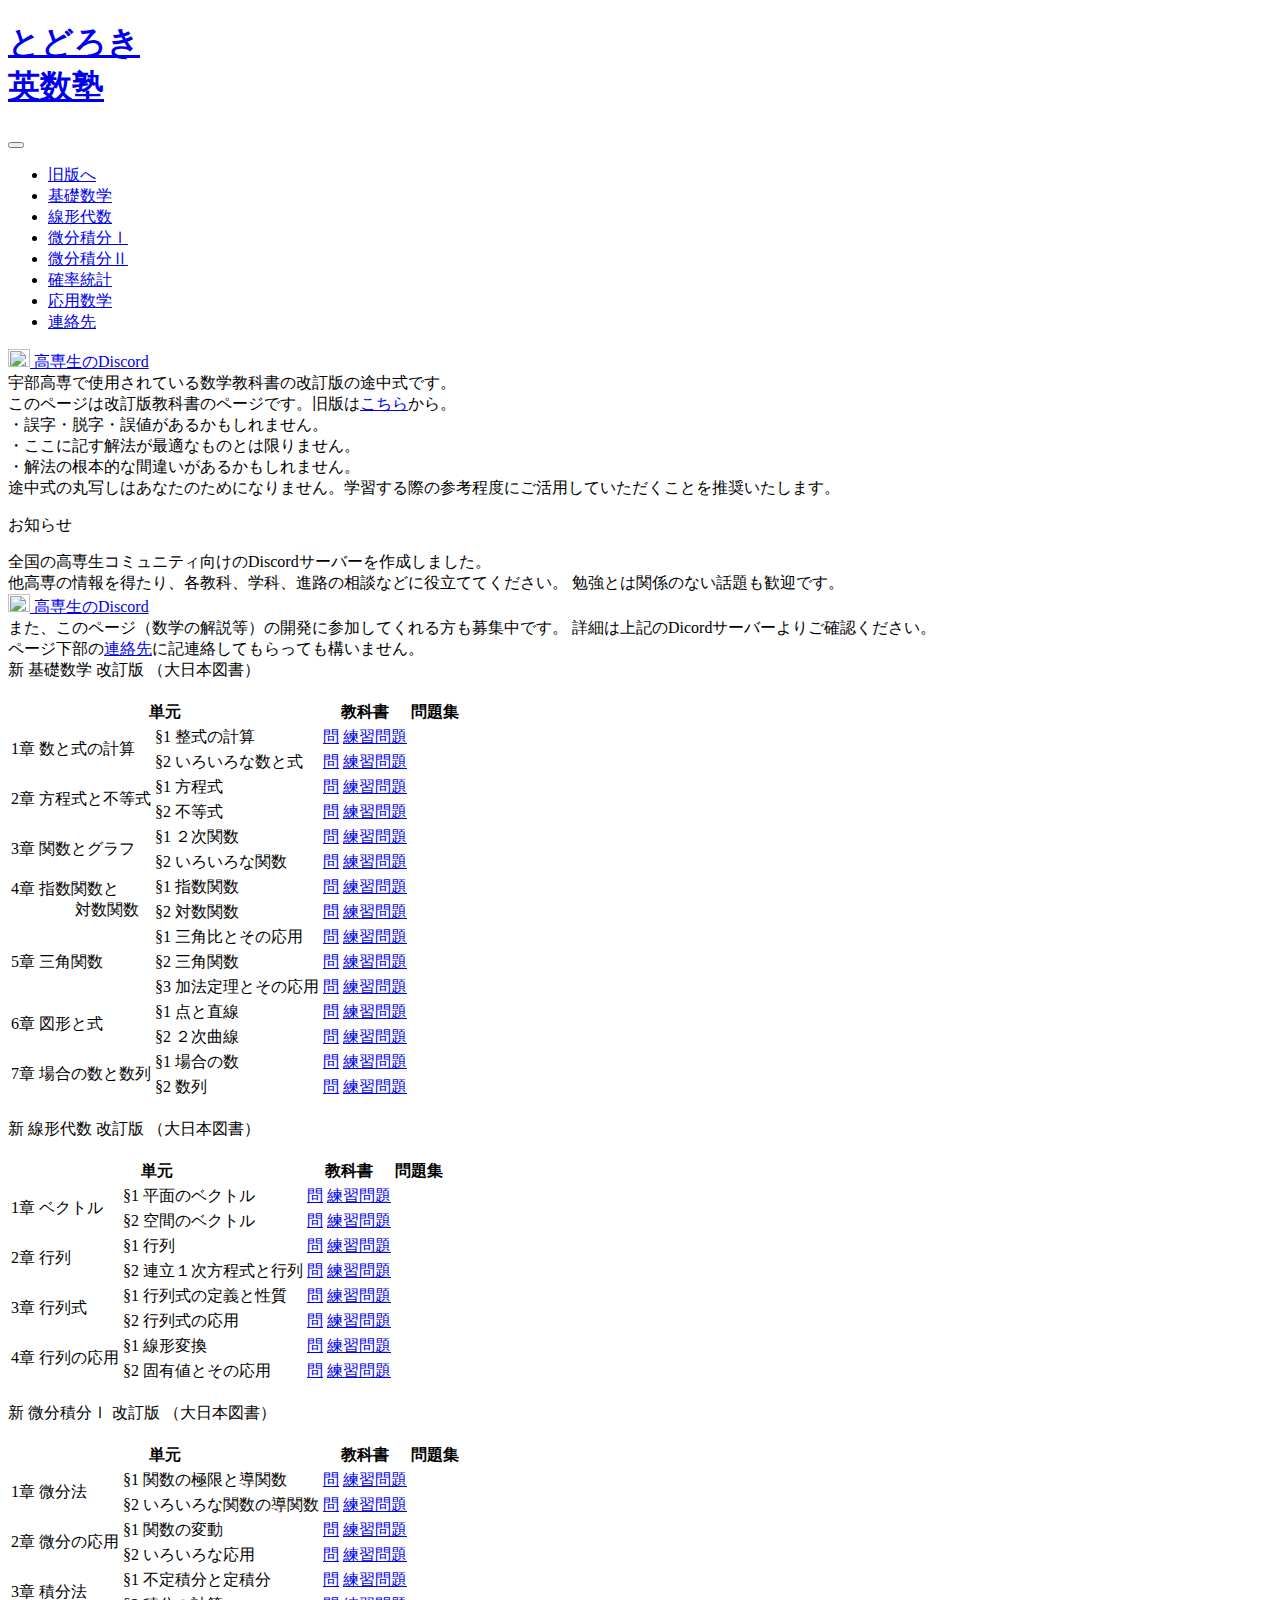
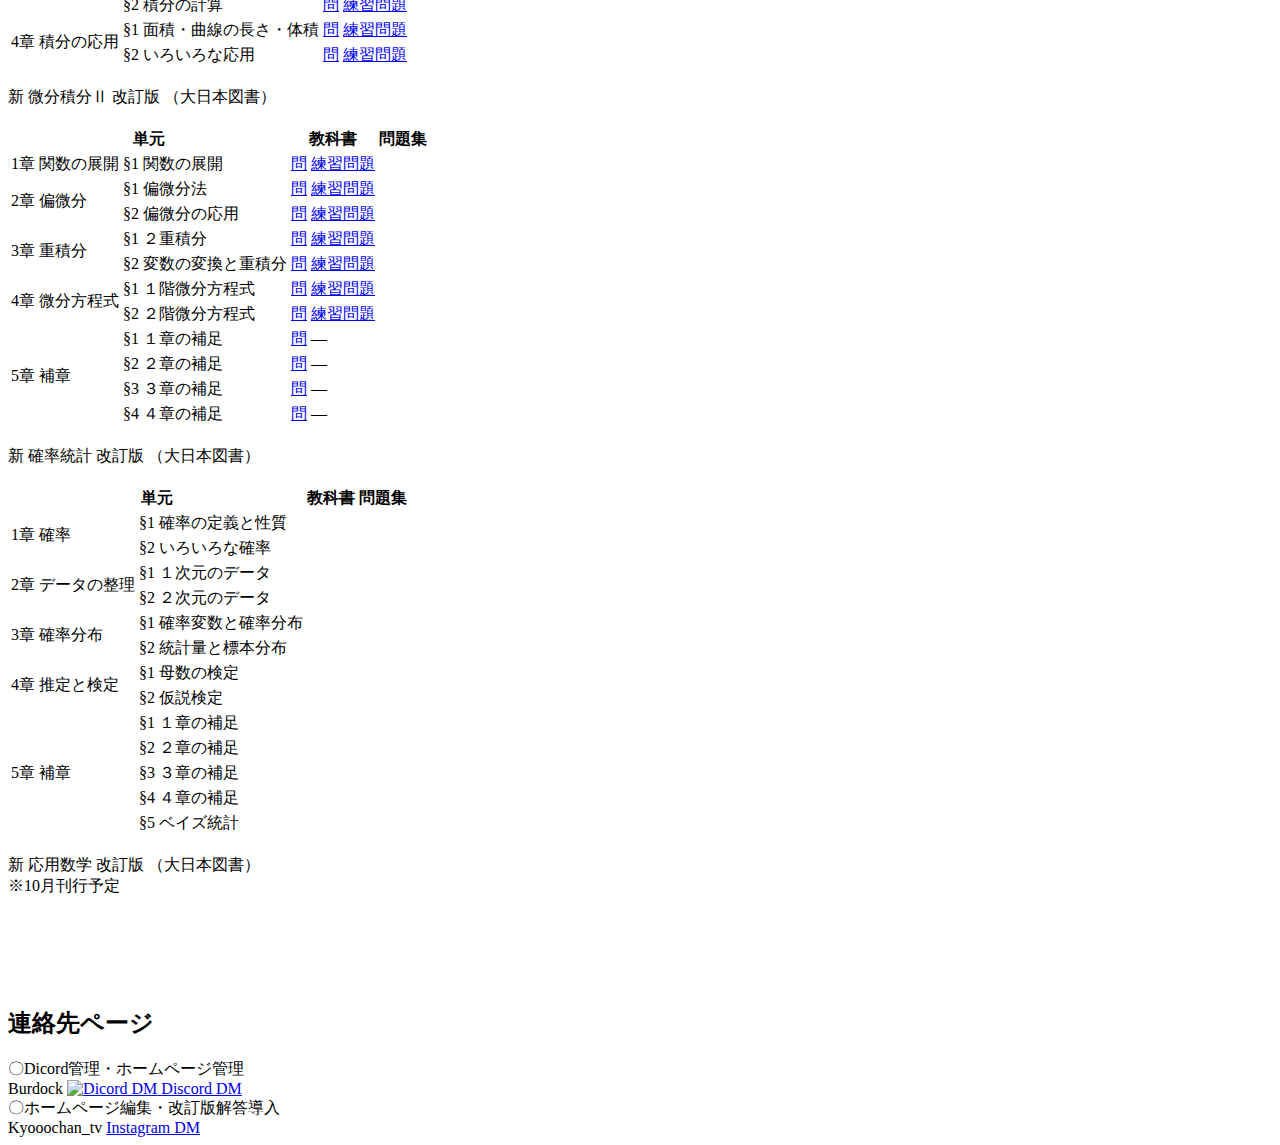
==== index.html @ f6ffa743 "firstcommit" ====
<!DOCTYPE html>
<html lang="ja">
<head>
    <meta charset="UTF-8">
    <meta name="viewport" content="width=device-width, initial-scale=1.0">
    <title>とどろき英数塾｜改訂版ページ</title>
    <link rel="stylesheet" href="./css/sanitize.css">
    <link rel="stylesheet" href="./css/style.css">
    <link rel="stylesheet" href="./css/style2.css">
</head>
<body id="top" class="u-fixed-bg">
    <div id="wrapper">
        <header class="p-header">
            <div class="l-inner p-header__inner">
                <div class="p-header__logo">
                    <a href="./">
                        <h1 class="p-header__ttl">とどろき<br class="display-none">英数塾</h1>
                    </a>
                </div>
                <div class="p-header__menu-wrapper">
                    <button type="button" id="js-hamburger" class="p-header__hamburger c-hamburger" aria-label="メニューを開閉する" aria-controls="global-nav" aria-expanded="false">
                        <span class="c-hamburger__line"></span>
                    </button>
                    <nav id="global-nav" class="p-header__menu">
                        <ul class="p-header__menu-list">
                            <li class="p-header__menu-item u-bold"><a href="./index_old.html" lang="ja">旧版へ</a></li>
                            <li class="p-header__menu-item"><a href="#basic" lang="ja">基礎数学</a></li>
                            <li class="p-header__menu-item"><a href="#linear" lang="ja">線形代数</a></li>
                            <li class="p-header__menu-item"><a href="#integ1" lang="ja">微分積分Ⅰ</a></li>
                            <li class="p-header__menu-item"><a href="#integ2" lang="ja">微分積分Ⅱ</a></li>
                            <li class="p-header__menu-item"><a href="#probab" lang="ja">確率統計</a></li>
                            <li class="p-header__menu-item"><a href="#applied" lang="ja">応用数学</a></li>
                            <li class="p-header__menu-item u-bold"><a href="#contact" lang="ja">連絡先</a></li>
                        </ul>
                    </nav>
                </div>
                <div class="p-header__sns">
                    <a href="https://discord.com/invite/dCeU9BKnT7" target="_blank" rel="noopener noreferrer">
                        <img src="./img/discord.png" alt="" width="22" height="18">
                        <span class="p-header__twitter">高専生のDiscord</span>
                    </a>
                </div>
            </div>
        </header>
        <main class="l-top-main"> 
            <div class="header-white"></div>  
            <div class="intro-container">
                <div class="intro">
                    宇部高専で使用されている数学教科書の改訂版の途中式です。<br>
                    <span class="u-bold u-red">このページは改訂版教科書のページです。</span>旧版は<a href="./index_old.html">こちら</a>から。<br>
                    ・誤字・脱字・誤値があるかもしれません。<br>
                    ・ここに記す解法が最適なものとは限りません。<br>
                    ・解法の根本的な間違いがあるかもしれません。<br>
                    <span class="u-red">途中式の丸写しはあなたのためになりません。学習する際の参考程度にご活用していただくことを推奨いたします。</span><br>
                    <p class="u-bold u-center">お知らせ</p>
                    全国の高専生コミュニティ向けのDiscordサーバーを作成しました。<br>
                    他高専の情報を得たり、各教科、学科、進路の相談などに役立ててください。
                    勉強とは関係のない話題も歓迎です。
                    <div class="discord-information">
                        <a href="https://discord.com/invite/dCeU9BKnT7" target="_blank" rel="noopener noreferrer">
                            <img class="discord-icon" src="./img/discord.png"  width="22" height="18">
                            <span class="discord">高専生のDiscord</span>
                        </a>
                    </div>
                    また、このページ（数学の解説等）の開発に参加してくれる方も募集中です。
                    詳細は上記のDicordサーバーよりご確認ください。<br>
                    ページ下部の<a href="#contact">連絡先</a>に記連絡してもらっても構いません。
                </div>
            </div>
  
          <!-- /*----------------- 基礎数学 -----------------*/ -->
            <section class="l-section" id="basic">
                <div class="content">
                    <div class="title">
                        新 基礎数学 改訂版 （大日本図書）
                    </div>
                    <br>
                        <div class="table-container">
                            <table>
                                <tr>
                                    <th class="cols" colspan="2">単元</th>
                                    <th class="cols" colspan="2">教科書</th>
                                    <th class="cols" colspan="1">問題集</th>
                                </tr>
                                <tr>
                                    <td class="chapter" rowspan="2">1章  数と式の計算</td>
                                    <td class="section">§1  整式の計算</td>
                                    <td class="link question"><a href="./math_pdf_file/basic_mathematics/Chapter1/第1章§1整式の計算＿問.pdf" target="_blank">問</a></td>
                                    <td class="link practice"><a href="./math_pdf_file/basic_mathematics/Chapter1/第1章§1整式の計算＿練習問題.pdf" target="_blank">練習問題</a></td>
                                    <td class="link workbook"></td>
                                </tr>
                                <tr>
                                    <td>§2  いろいろな数と式</td>
                                    <td class="link"><a href="./math_pdf_file/basic_mathematics/Chapter1/第1章§2いろいろな数と式＿問.pdf" target="_blank">問</a></td>
                                    <td class="link"><a href="./math_pdf_file/basic_mathematics/Chapter1/第1章§2いろいろな数と式＿練習問題.pdf" target="_blank">練習問題</a></td>
                                    <td class="link"></td>
                                </tr>
                                <tr>
                                    <td rowspan="2">2章  方程式と不等式</td>
                                    <td>§1  方程式</td>
                                    <td class="link"><a href="./math_pdf_file/basic_mathematics/Chapter2/第2章§1方程式＿問.pdf" target="_blank">問</a></td>
                                    <td class="link"><a href="./math_pdf_file/basic_mathematics/Chapter2/第2章§1方程式＿練習問題.pdf" target="_blank">練習問題</a></td>
                                    <td class="link"></td>
                                </tr>
                                <tr>
                                    <td>§2  不等式</td>
                                    <td class="link"><a href="./math_pdf_file/basic_mathematics/Chapter2/第2章§2不等式＿問.pdf" target="_blank">問</a></td>
                                    <td class="link"><a href="./math_pdf_file/basic_mathematics/Chapter2/第2章§2不等式＿練習問題.pdf" target="_blank">練習問題</a></td>
                                    <td class="link"></td>
                                </tr>
                                <tr>
                                    <td rowspan="2">3章  関数とグラフ</td>
                                    <td>§1  ２次関数</td>
                                    <td class="link"><a href="./math_pdf_file/basic_mathematics/Chapter3/第3章§1 2次関数＿問.pdf" target="_blank">問</a></td>
                                    <td class="link"><a href="./math_pdf_file/basic_mathematics/Chapter3/第3章§1 2次関数＿練習問題.pdf" target="_blank">練習問題</a></td>
                                    <td class="link"></td>
                                </tr>
                                <tr>
                                    <td>§2  いろいろな関数</td>
                                    <td class="link"><a href="./math_pdf_file/basic_mathematics/Chapter3/第3章§2いろいろな関数＿問.pdf" target="_blank">問</a></td>
                                    <td class="link"><a href="./math_pdf_file/basic_mathematics/Chapter3/第3章§2いろいろな関数＿練習問題.pdf" target="_blank">練習問題</a></td>
                                    <td class="link"></td>
                                </tr>
                                <tr>
                                    <td rowspan="2">4章  指数関数と<br class="display-none"><span class="display-none">　　　　</span>対数関数</td>
                                    <td>§1  指数関数</td>
                                    <td class="link"><a href="./math_pdf_file/basic_mathematics/Chapter4/第4章§1指数関数＿問.pdf" target="_blank">問</a></td>
                                    <td class="link"><a href="./math_pdf_file/basic_mathematics/Chapter4/第4章§1指数関数＿練習問題.pdf" target="_blank">練習問題</a></td>
                                    <td class="link"></td>
                                </tr>
                                <tr>
                                    <td>§2  対数関数</td>
                                    <td class="link"><a href="./math_pdf_file/basic_mathematics/Chapter4/第4章§2対数関数＿問.pdf" target="_blank">問</a></td>
                                    <td class="link"><a href="./math_pdf_file/basic_mathematics/Chapter4/第4章§2対数関数＿練習問題.pdf" target="_blank">練習問題</a></td>
                                    <td class="link"></td>
                                </tr>
                                <tr>
                                    <td rowspan="3">5章  三角関数</td>
                                    <td>§1  三角比とその応用</td>
                                    <td class="link"><a href="./math_pdf_file/basic_mathematics/Chapter5/第5章§1三角比とその応用＿問.pdf" target="_blank">問</a></td>
                                    <td class="link"><a href="./math_pdf_file/basic_mathematics/Chapter5/第5章§1三角比とその応用＿練習問題.pdf" target="_blank">練習問題</a></td>
                                    <td class="link"></td>
                                </tr>
                                <tr>
                                    <td>§2  三角関数</td>
                                    <td class="link"><a href="./math_pdf_file/basic_mathematics/Chapter5/第5章§2三角関数＿問.pdf" target="_blank">問</a></td>
                                    <td class="link"><a href="./math_pdf_file/basic_mathematics/Chapter5/第5章§2三角関数＿練習問題.pdf" target="_blank">練習問題</a></td>
                                    <td class="link"></td>
                                </tr>
                                <tr>
                                    <td>§3  加法定理とその応用</td>
                                    <td class="link"><a href="./math_pdf_file/basic_mathematics/Chapter5/第5章§3加法定理とその応用＿問.pdf" target="_blank">問</a></td>
                                    <td class="link"><a href="./math_pdf_file/basic_mathematics/Chapter5/第5章§3加法定理とその応用＿練習問題.pdf" target="_blank">練習問題</a></td>
                                    <td class="link"></td>
                                </tr>
                                <tr>
                                    <td rowspan="2">6章  図形と式</td>
                                    <td>§1  点と直線</td>
                                    <td class="link"><a href="./math_pdf_file/basic_mathematics/Chapter6/第6章§1点と直線＿問.pdf" target="_blank">問</a></td>
                                    <td class="link"><a href="./math_pdf_file/basic_mathematics/Chapter6/第6章§1点と直線＿練習問題.pdf" target="_blank">練習問題</a></td>
                                    <td class="link"></td>
                                </tr>
                                <tr>
                                    <td>§2  ２次曲線</td>
                                    <td class="link"><a href="./math_pdf_file/basic_mathematics/Chapter6/第6章§2 2次曲線＿問.pdf" target="_blank">問</a></td>
                                    <td class="link"><a href="./math_pdf_file/basic_mathematics/Chapter6/第6章§2 2次曲線＿練習問題.pdf" target="_blank">練習問題</a></td>
                                    <td class="link"></td>
                                </tr>
                                <tr>
                                    <td rowspan="2">7章  場合の数と数列</td>
                                    <td>§1  場合の数</td>
                                    <td class="link"><a href="./math_pdf_file/basic_mathematics/Chapter7/第7章§1場合の数＿問.pdf" target="_blank">問</a></td>
                                    <td class="link"><a href="./math_pdf_file/basic_mathematics/Chapter7/第7章§1場合の数＿練習問題.pdf" target="_blank">練習問題</a></td>
                                    <td class="link"></td>
                                </tr>
                                <tr>
                                    <td>§2  数列</td>
                                    <td class="link"><a href="./math_pdf_file/basic_mathematics/Chapter7/第7章§2数列＿問.pdf" target="_blank">問</a></td>
                                    <td class="link"><a href="./math_pdf_file/basic_mathematics/Chapter7/第7章§2数列＿練習問題.pdf" target="_blank">練習問題</a></td>
                                    <td class="link"></td>
                                </tr>
                            </table>
                        </div>
                    <br>
                </div>
            </section>
  
            <!-- /*----------------- 線形代数 -----------------*/ -->
            <section class="l-section" id="linear">
                <div class="content">
                    <div class="title">
                        新 線形代数 改訂版 （大日本図書）
                    </div>
                    <br>
                        <div class="table-container">
                            <table>
                                <tr>
                                    <th class="cols" colspan="2">単元</th>
                                    <th class="cols" colspan="2">教科書</th>
                                    <th class="cols" colspan="1">問題集</th>
                                </tr>
                                <tr>
                                    <td class="chapter" rowspan="2">1章  ベクトル</td>
                                    <td class="section">§1  平面のベクトル</td>
                                    <td class="link question"><a href="./math_pdf_file/linear_algebra/Chapter1/第1章§1平面のベクトル＿問.pdf" target="_blank">問</a></td>
                                    <td class="link practice"><a href="./math_pdf_file/linear_algebra/Chapter1/第1章§1平面のベクトル＿練習問題.pdf" target="_blank">練習問題</a></td>
                                    <td class="link workbook"></td>
                                </tr>
                                <tr>
                                    <td>§2  空間のベクトル</td>
                                    <td class="link"><a href="./math_pdf_file/linear_algebra/Chapter1/第1章§2空間のベクトル＿問.pdf" target="_blank">問</a></td>
                                    <td class="link"><a href="./math_pdf_file/linear_algebra/Chapter1/第1章§2空間のベクトル＿練習問題.pdf" target="_blank">練習問題</a></td>
                                    <td class="link"></td>
                                </tr>
                                <tr>
                                    <td rowspan="2">2章  行列</td>
                                    <td>§1  行列</td>
                                    <td class="link"><a href="./math_pdf_file/linear_algebra/Chapter2/第2章§1行列＿問.pdf" target="_blank">問</a></td>
                                    <td class="link"><a href="./math_pdf_file/linear_algebra/Chapter2/第2章§1行列＿練習問題.pdf" target="_blank">練習問題</a></td>
                                    <td class="link"></td>
                                </tr>
                                <tr>
                                    <td>§2  連立１次方程式と行列</td>
                                    <td class="link"><a href="./math_pdf_file/linear_algebra/Chapter2/第2章§2連立1次方程式と行列＿問.pdf" target="_blank">問</a></td>
                                    <td class="link"><a href="./math_pdf_file/linear_algebra/Chapter2/第2章§2連立1次方程式と行列＿練習問題.pdf" target="_blank">練習問題</a></td>
                                    <td class="link"></td>
                                </tr>
                                <tr>
                                    <td rowspan="2">3章  行列式</td>
                                    <td>§1  行列式の定義と性質</td>
                                    <td class="link"><a href="./math_pdf_file/linear_algebra/Chapter3/第3章§1行列式の定義と性質＿問.pdf" target="_blank">問</a></td>
                                    <td class="link"><a href="./math_pdf_file/linear_algebra/Chapter3/第3章§1行列式の定義と性質＿練習問題.pdf" target="_blank">練習問題</a></td>
                                    <td class="link"></td>
                                </tr>
                                <tr>
                                    <td>§2  行列式の応用</td>
                                    <td class="link"><a href="./math_pdf_file/linear_algebra/Chapter3/第3章§2行列式の応用＿問.pdf" target="_blank">問</a></td>
                                    <td class="link"><a href="./math_pdf_file/linear_algebra/Chapter3/第3章§2行列式の応用＿練習問題.pdf" target="_blank">練習問題</a></td>
                                    <td class="link"></td>
                                </tr>
                                <tr>
                                    <td rowspan="2">4章  行列の応用</td>
                                    <td>§1  線形変換</td>
                                    <td class="link"><a href="./math_pdf_file/linear_algebra/Chapter4/第4章§1線形変換＿問.pdf" target="_blank">問</a></td>
                                    <td class="link"><a href="./math_pdf_file/linear_algebra/Chapter4/第4章§1線形変換＿練習問題.pdf" target="_blank">練習問題</a></td>
                                    <td class="link"></td>
                                </tr>
                                <tr>
                                    <td>§2  固有値とその応用</td>
                                    <td class="link"><a href="./math_pdf_file/linear_algebra/Chapter4/第4章§2固有値とその応用＿問.pdf" target="_blank">問</a></td>
                                    <td class="link"><a href="./math_pdf_file/linear_algebra/Chapter4/第4章§2固有値とその応用＿練習問題.pdf" target="_blank">練習問題</a></td>
                                    <td class="link"></td>
                                </tr>
                            </table>
                        </div>
                    <br>
                </div>
            </section>
    
            <!-- /*----------------- 微分積分１ -----------------*/ -->
            <section class="l-section" id="integ1">
                <div class="content">
                    <div class="title">
                        新 微分積分Ⅰ 改訂版 （大日本図書）
                    </div>
                    <br>
                        <div class="table-container">
                            <table>
                                <tr>
                                    <th class="cols" colspan="2">単元</th>
                                    <th class="cols" colspan="2">教科書</th>
                                    <th class="cols" colspan="1">問題集</th>
                                </tr>
                                <tr>
                                    <td class="chapter" rowspan="2">1章  微分法</td>
                                    <td class="section">§1  関数の極限と導関数</td>
                                    <td class="link question"><a href="./math_pdf_file/diff_and_inte_1/Chapter1/第1章§1関数の極限と導関数＿問.pdf" target="_blank">問</a></td>
                                    <td class="link practice"><a href="./math_pdf_file/diff_and_inte_1/Chapter1/第1章§1関数の極限と導関数＿練習問題.pdf" target="_blank">練習問題</a></td>
                                    <td class="link workbook"></td>
                                </tr>
                                <tr>
                                    <td>§2  いろいろな関数の導関数</td>
                                    <td class="link"><a href="./math_pdf_file/diff_and_inte_1/Chapter1/第1章§2いろいろな関数の導関数＿問.pdf" target="_blank">問</a></td>
                                    <td class="link"><a href="./math_pdf_file/diff_and_inte_1/Chapter1/第1章§2いろいろな関数の導関数＿練習問題.pdf" target="_blank">練習問題</a></td>
                                    <td class="link"></td>
                                </tr>
                                <tr>
                                    <td rowspan="2">2章  微分の応用</td>
                                    <td>§1  関数の変動</td>
                                    <td class="link"><a href="./math_pdf_file/diff_and_inte_1/Chapter2/第2章§1関数の変動＿問.pdf" target="_blank">問</a></td>
                                    <td class="link"><a href="./math_pdf_file/diff_and_inte_1/Chapter2/第2章§1関数の変動＿練習問題.pdf" target="_blank">練習問題</a></td>
                                    <td class="link"></td>
                                </tr>
                                <tr>
                                    <td>§2  いろいろな応用</td>
                                    <td class="link"><a href="./math_pdf_file/diff_and_inte_1/Chapter2/第2章§2いろいろな応用＿問.pdf" target="_blank">問</a></td>
                                    <td class="link"><a href="./math_pdf_file/diff_and_inte_1/Chapter2/第2章§2いろいろな応用＿練習問題.pdf" target="_blank">練習問題</a></td>
                                    <td class="link"></td>
                                </tr>
                                <tr>
                                    <td rowspan="2">3章  積分法</td>
                                    <td>§1  不定積分と定積分</td>
                                    <td class="link"><a href="./math_pdf_file/diff_and_inte_1/Chapter3/第3章§1不定積分と定積分＿問.pdf" target="_blank">問</a></td>
                                    <td class="link"><a href="./math_pdf_file/diff_and_inte_1/Chapter3/第3章§1不定積分と定積分＿練習問題.pdf" target="_blank">練習問題</a></td>
                                    <td class="link"></td>
                                </tr>
                                <tr>
                                    <td>§2  積分の計算</td>
                                    <td class="link"><a href="./math_pdf_file/diff_and_inte_1/Chapter3/第3章§2積分の計算＿問.pdf" target="_blank">問</a></td>
                                    <td class="link"><a href="./math_pdf_file/diff_and_inte_1/Chapter3/第3章§2積分の計算＿練習問題.pdf" target="_blank">練習問題</a></td>
                                    <td class="link"></td>
                                </tr>
                                <tr>
                                    <td rowspan="2">4章  積分の応用</td>
                                    <td>§1  面積・曲線の長さ・体積</td>
                                    <td class="link"><a href="./math_pdf_file/diff_and_inte_1/Chapter4/第4章§1面積・曲線の長さ・体積＿問.pdf" target="_blank">問</a></td>
                                    <td class="link"><a href="./math_pdf_file/diff_and_inte_1/Chapter4/第4章§1面積・曲線の長さ・体積＿練習問題.pdf" target="_blank">練習問題</a></td>
                                    <td class="link"></td>
                                </tr>
                                <tr>
                                    <td>§2  いろいろな応用</td>
                                    <td class="link"><a href="./math_pdf_file/diff_and_inte_1/Chapter4/第4章§2いろいろな応用＿問.pdf" target="_blank">問</a></td>
                                    <td class="link"><a href="./math_pdf_file/diff_and_inte_1/Chapter4/第4章§2いろいろな応用＿練習問題.pdf" target="_blank">練習問題</a></td>
                                    <td class="link"></td>
                                </tr>
                            </table>
                        </div>
                    <br>
                </div>
            </section>
    
            <!-- /*----------------- 微分積分２ -----------------*/ -->
            <section class="l-section" id="integ2">
                <div class="content">
                    <div class="title">
                        新 微分積分Ⅱ 改訂版 （大日本図書）
                    </div>
                    <br>
                        <div class="table-container">
                            <table>
                                <tr>
                                    <th class="cols" colspan="2">単元</th>
                                    <th class="cols" colspan="2">教科書</th>
                                    <th class="cols" colspan="1">問題集</th>
                                </tr>
                                <tr>
                                    <td class="chapter" rowspan="1">1章  関数の展開</td>
                                    <td class="section">§1  関数の展開</td>
                                    <td class="link question"><a href="./math_pdf_file/diff_and_inte_2/Chapter1/第1章§1関数の展開＿問.pdf" target="_blank">問</a></td>
                                    <td class="link practice"><a href="./math_pdf_file/diff_and_inte_2/Chapter1/第1章§1関数の展開＿練習問題.pdf" target="_blank">練習問題</a></td>
                                    <td class="link workbook"></td>
                                </tr>
                                <tr>
                                    <td rowspan="2">2章  偏微分</td>
                                    <td>§1  偏微分法</td>
                                    <td class="link"><a href="./math_pdf_file/diff_and_inte_2/Chapter2/第2章§1偏微分法＿問.pdf" target="_blank">問</a></td>
                                    <td class="link"><a href="./math_pdf_file/diff_and_inte_2/Chapter2/第2章§1偏微分法＿練習問題.pdf" target="_blank">練習問題</a></td>
                                    <td class="link"></td>
                                </tr>
                                <tr>
                                    <td>§2  偏微分の応用</td>
                                    <td class="link"><a href="./math_pdf_file/diff_and_inte_2/Chapter2/第2章§2偏微分の応用＿問.pdf" target="_blank">問</a></td>
                                    <td class="link"><a href="./math_pdf_file/diff_and_inte_2/Chapter2/第2章§2偏微分の応用＿練習問題.pdf" target="_blank">練習問題</a></td>
                                    <td class="link"></td>
                                </tr>
                                <tr>
                                    <td rowspan="2">3章  重積分</td>
                                    <td>§1  ２重積分</td>
                                    <td class="link"><a href="./math_pdf_file/diff_and_inte_2/Chapter3/第3章§1 2重積分＿問.pdf" target="_blank">問</a></td>
                                    <td class="link"><a href="./math_pdf_file/diff_and_inte_2/Chapter3/第3章§1 2重積分＿練習問題.pdf" target="_blank">練習問題</a></td>
                                    <td class="link"></td>
                                </tr>
                                <tr>
                                    <td>§2  変数の変換と重積分</td>
                                    <td class="link"><a href="./math_pdf_file/diff_and_inte_2/Chapter3/第3章§2変数の変換と重積分＿問.pdf" target="_blank">問</a></td>
                                    <td class="link"><a href="./math_pdf_file/diff_and_inte_2/Chapter3/第3章§2変数の変換と重積分＿練習問題.pdf" target="_blank">練習問題</a></td>
                                    <td class="link"></td>
                                </tr>
                                <tr>
                                    <td rowspan="2">4章  微分方程式</td>
                                    <td>§1  １階微分方程式</td>
                                    <td class="link"><a href="./math_pdf_file/diff_and_inte_2/Chapter4/第4章§1 1階微分方程式＿問.pdf" target="_blank">問</a></td>
                                    <td class="link"><a href="./math_pdf_file/diff_and_inte_2/Chapter4/第4章§1 1階微分方程式＿練習問題.pdf" target="_blank">練習問題</a></td>
                                    <td class="link"></td>
                                </tr>
                                <tr>
                                    <td>§2  ２階微分方程式</td>
                                    <td class="link"><a href="./math_pdf_file/diff_and_inte_2/Chapter4/第4章§2 2階微分方程式＿問.pdf" target="_blank">問</a></td>
                                    <td class="link"><a href="./math_pdf_file/diff_and_inte_2/Chapter4/第4章§2 2階微分方程式＿練習問題.pdf" target="_blank">練習問題</a></td>
                                    <td class="link"></td>
                                </tr>
                                <tr>
                                    <td rowspan="4">5章  補章</td>
                                    <td>§1  １章の補足</td>
                                    <td class="link"><a href="./math_pdf_file/diff_and_inte_2/Chapter5/第5章§1 1章の補足＿問.pdf" target="_blank">問</a></td>
                                    <td class="link">―</td>
                                    <td class="link"></td>
                                </tr>
                                <tr>
                                    <td>§2  ２章の補足</td>
                                    <td class="link"><a href="./math_pdf_file/diff_and_inte_2/Chapter5/第5章§2 2章の補足＿問.pdf" target="_blank">問</a></td>
                                    <td class="link">―</td>
                                    <td class="link"></td>
                                </tr>
                                <tr>
                                    <td>§3  ３章の補足</td>
                                    <td class="link"><a href="./math_pdf_file/diff_and_inte_2/Chapter5/第5章§3 3章の補足＿問.pdf" target="_blank">問</a></td>
                                    <td class="link">―</td>
                                    <td class="link"></td>
                                </tr>
                                <tr>
                                    <td>§4  ４章の補足</td>
                                    <td class="link"><a href="./math_pdf_file/diff_and_inte_2/Chapter5/第5章§4 4章の補足＿問.pdf" target="_blank">問</a></td>
                                    <td class="link">―</td>
                                    <td class="link"></td>
                                </tr>
                            </table>
                        </div>
                    <br>
                </div>
            </section>
    
            <!-- /*----------------- 確率統計 -----------------*/ -->
            <section class="l-section" id="probab">
                <div class="content">
                    <div class="title">
                        新 確率統計 改訂版 （大日本図書）
                    </div>
                    <br>
                        <div class="table-container">
                            <table>
                                <tr>
                                    <th class="cols" colspan="2">単元</th>
                                    <th class="cols" colspan="2">教科書</th>
                                    <th class="cols" colspan="1">問題集</th>
                                </tr>
                                <tr>
                                    <td class="chapter" rowspan="2">1章  確率</td>
                                    <td class="section">§1  確率の定義と性質</td>
                                    <td class="link question"></td>
                                    <td class="link practice"></td>
                                    <td class="link workbook"></td>
                                </tr>
                                <tr>
                                    <td>§2  いろいろな確率</td>
                                    <td class="link"></td>
                                    <td class="link"></td>
                                    <td class="link"></td>
                                </tr>
                                <tr>
                                    <td rowspan="2">2章  データの整理</td>
                                    <td>§1  １次元のデータ</td>
                                    <td class="link"></td>
                                    <td class="link"></td>
                                    <td class="link"></td>
                                </tr>
                                <tr>
                                    <td>§2  ２次元のデータ</td>
                                    <td class="link"></td>
                                    <td class="link"></td>
                                    <td class="link"></td>
                                </tr>
                                <tr>
                                    <td rowspan="2">3章  確率分布</td>
                                    <td>§1  確率変数と確率分布</td>
                                    <td class="link"></td>
                                    <td class="link"></td>
                                    <td class="link"></td>
                                </tr>
                                <tr>
                                    <td>§2  統計量と標本分布</td>
                                    <td class="link"></td>
                                    <td class="link"></td>
                                    <td class="link"></td>
                                </tr>
                                <tr>
                                    <td rowspan="2">4章  推定と検定</td>
                                    <td>§1  母数の検定</td>
                                    <td class="link"></td>
                                    <td class="link"></td>
                                    <td class="link"></td>
                                </tr>
                                <tr>
                                    <td>§2  仮説検定</td>
                                    <td class="link"></td>
                                    <td class="link"></td>
                                    <td class="link"></td>
                                </tr>
                                <tr>
                                    <td rowspan="5">5章  補章</td>
                                    <td>§1  １章の補足</td>
                                    <td class="link"></td>
                                    <td class="link"></td>
                                    <td class="link"></td>
                                </tr>
                                <tr>
                                    <td>§2  ２章の補足</td>
                                    <td class="link"></td>
                                    <td class="link"></td>
                                    <td class="link"></td>
                                </tr>
                                <tr>
                                    <td>§3  ３章の補足</td>
                                    <td class="link"></td>
                                    <td class="link"></td>
                                    <td class="link"></td>
                                </tr>
                                <tr>
                                    <td>§4  ４章の補足</td>
                                    <td class="link"></td>
                                    <td class="link"></td>
                                    <td class="link"></td>
                                </tr>
                                <tr>
                                    <td>§5  ベイズ統計</td>
                                    <td class="link"></td>
                                    <td class="link"></td>
                                    <td class="link"></td>
                                </tr>
                            </table>
                        </div>
                    <br>
                </div>
            </section>

            <!-- /*----------------- 応用数学 -----------------*/ -->
            <section class="l-section" id="applied">
                <div class="content">
                    <div class="title">
                        新 応用数学 改訂版 （大日本図書）
                    </div>
                    <div class="u-center">※10月刊行予定<br><br><br><br><br><br></div>
                </div>
            </section>

            <section class="l-section white-page" id="contact">
                <h2 class="u-center">連絡先ページ</h2>
                <div class="content-center">
                    <div class="contact-content">
                        <div class="person burdock">
                            <div class="name">〇Dicord管理・ホームページ管理</div>
                            <span class="contact-name u-bold">Burdock</span>
                            <a class="contact-url" href="https://discord.com/users/378472931686219776" target="_blank">
                                <img class="discord-icon" src="./img/discord.png"  alt="Dicord DM" width="22" height="18">
                                <span>Discord DM</span>
                            </a>
                        </div>
                        <div class="person kyooochan">
                            <div class="name">〇ホームページ編集・改訂版解答導入</div>
                            <span class="contact-name u-bold">Kyooochan_tv</span>
                            <a class="contact-url" href="https://instagram.com/kyooochan_tv" target="_blank">Instagram DM</a>
                        </div>
                    </div>
                </div>
            </section>
        </main>
    </div><!-- /#wrapper -->
    <script>
        document.addEventListener("DOMContentLoaded", function () {
        // ボタン要素を取得
            var hamburgerButton = document.getElementById("js-hamburger");
        
            // ボタンがクリックされたときの処理を定義
            hamburgerButton.addEventListener("click", function () {
            // body要素にクラス "is-drawerActive" を追加
                document.body.classList.toggle("is-drawerActive");
            });

            const menu = document.querySelector('.p-header__menu-list');
            const menuItems = menu.querySelectorAll('a');

            menuItems.forEach(function(item) {
                item.addEventListener('click', function() {
                    // メニューがクリックされたら、メニューを閉じる
                    document.body.classList.toggle("is-drawerActive");
                });
            });
        });
    </script>
</body>
</html>
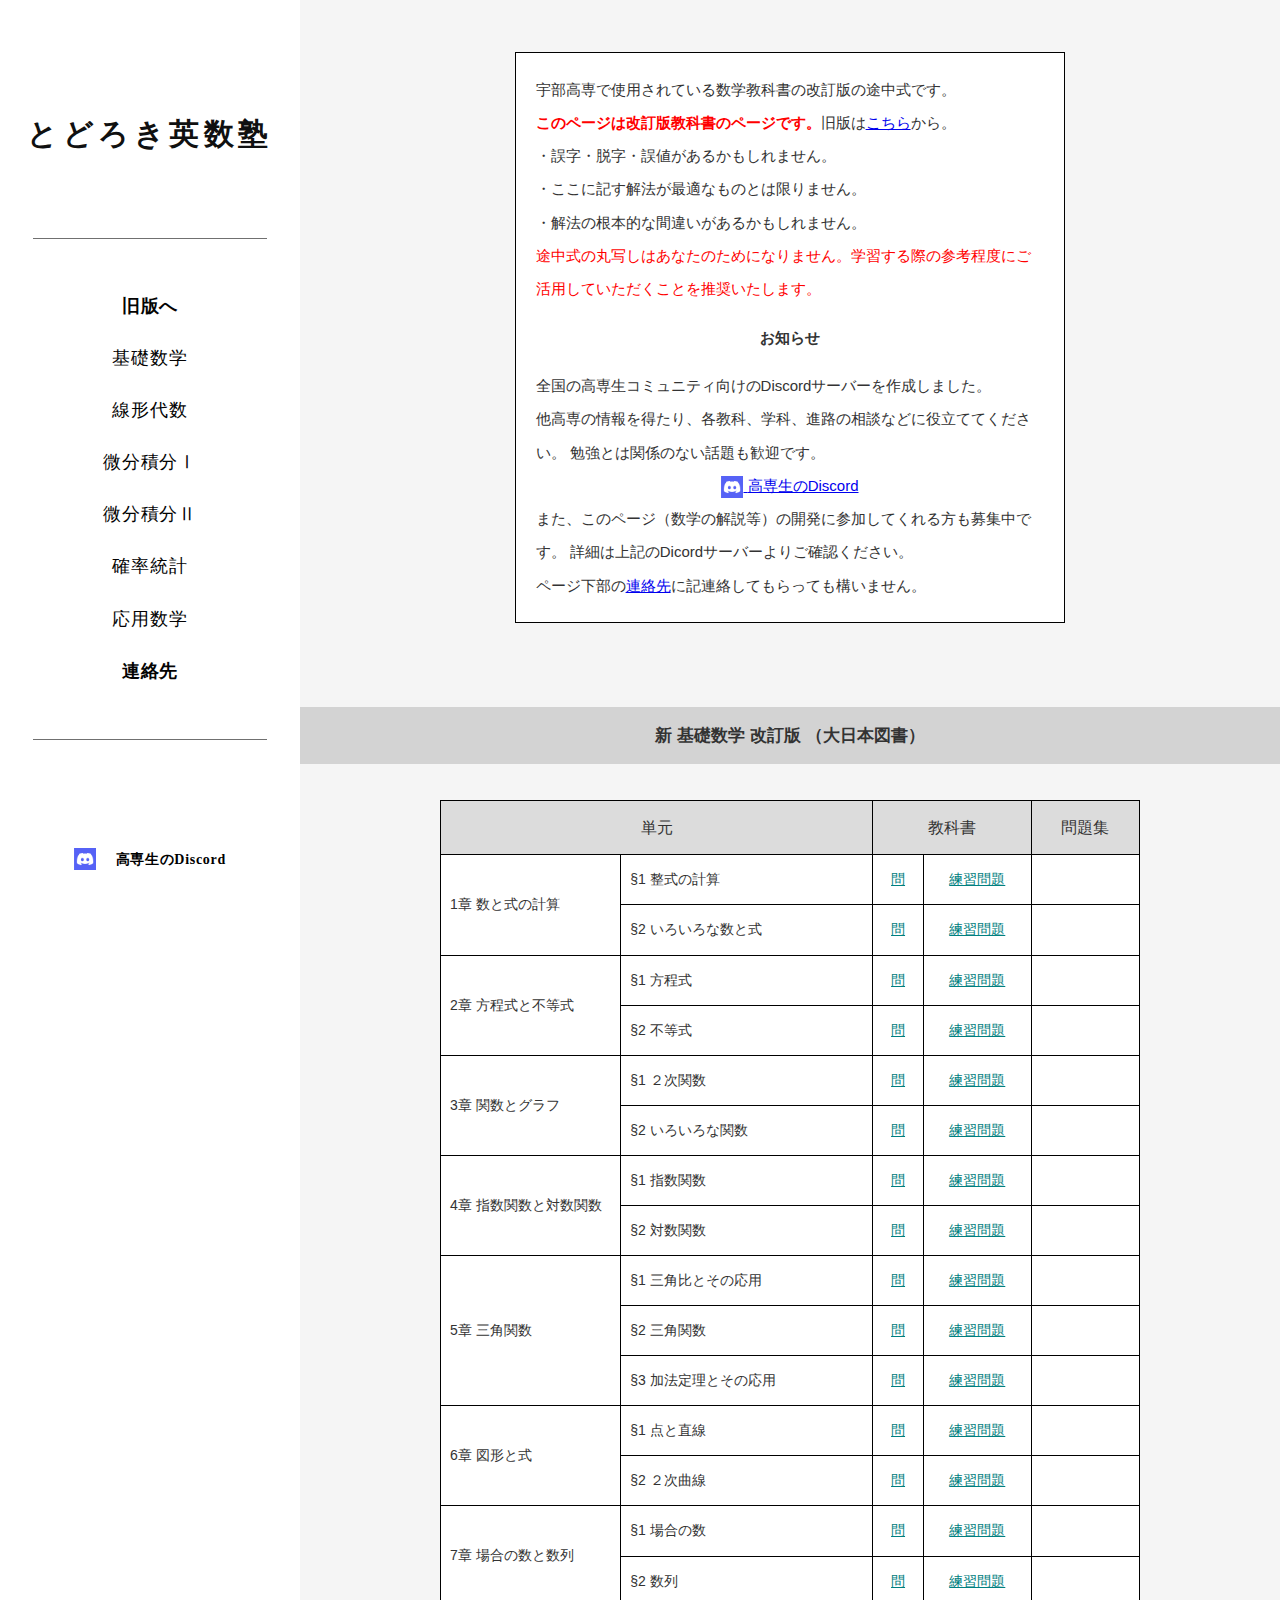
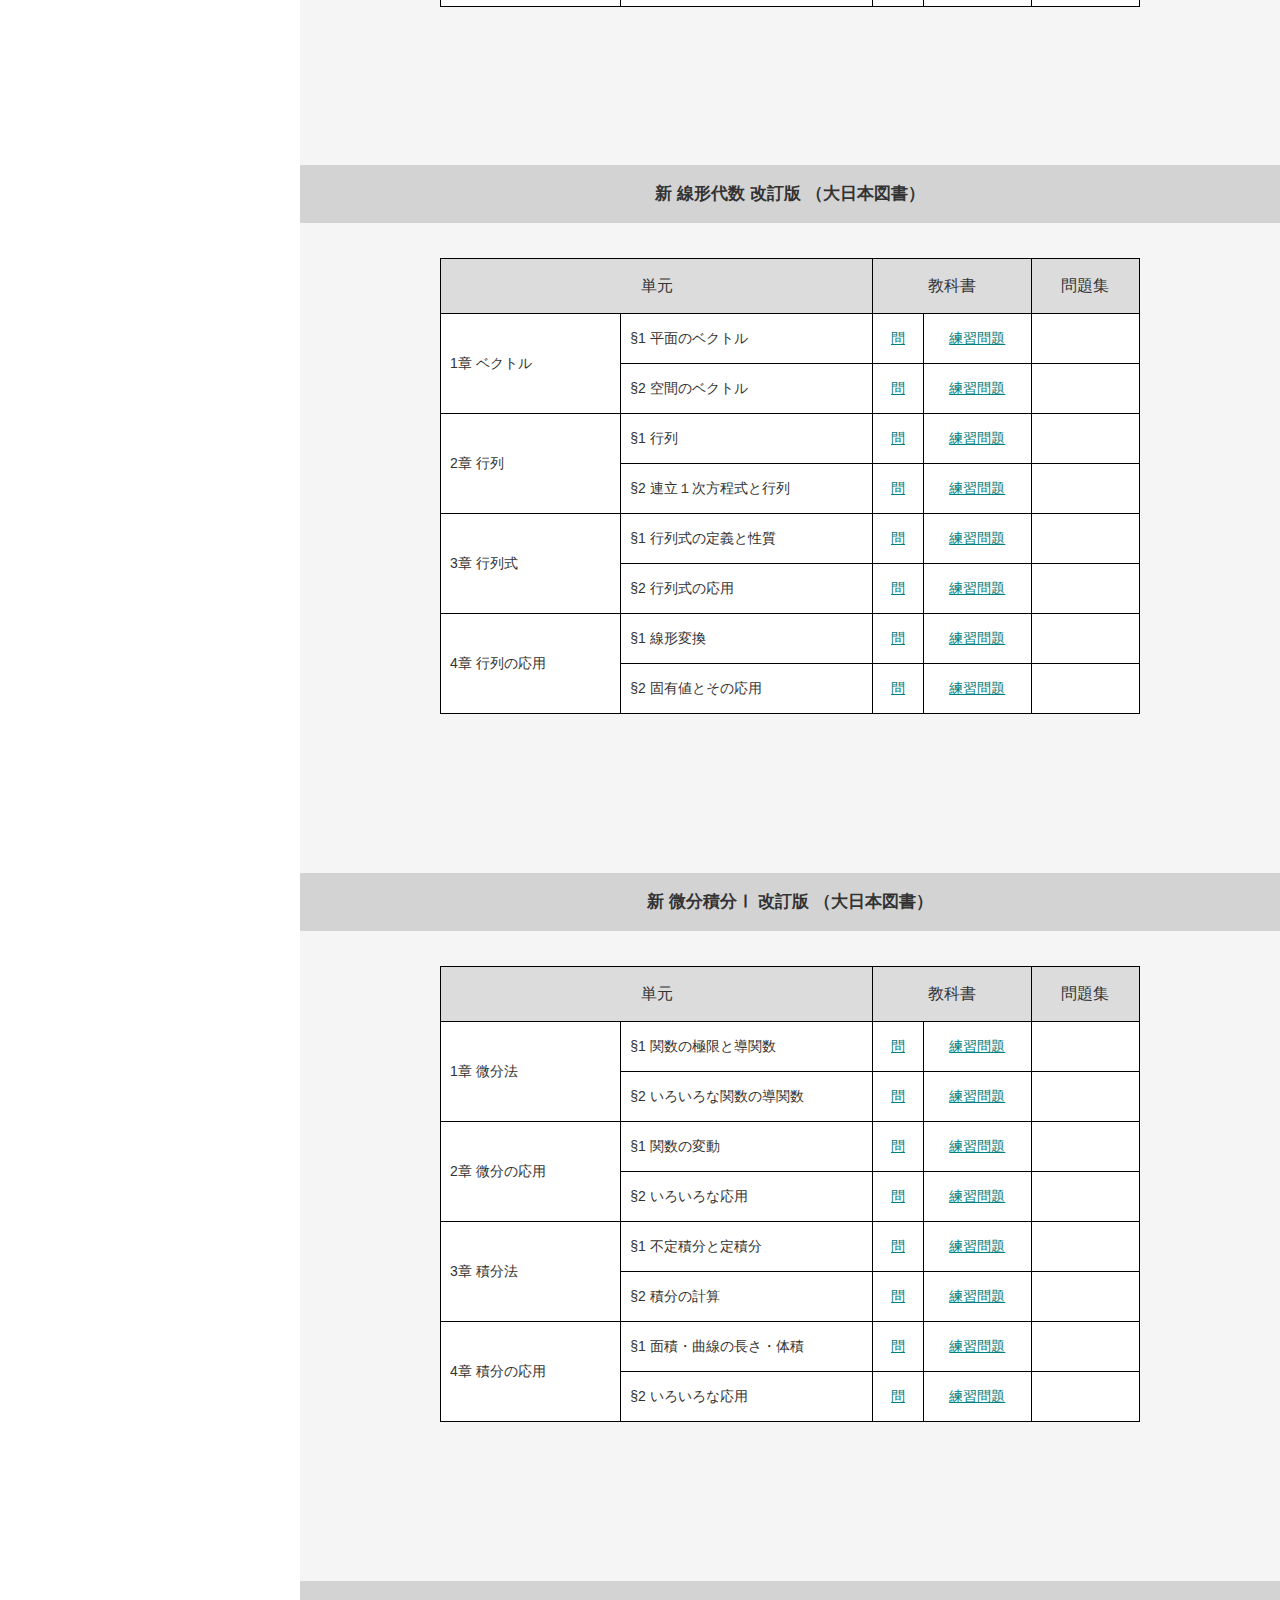
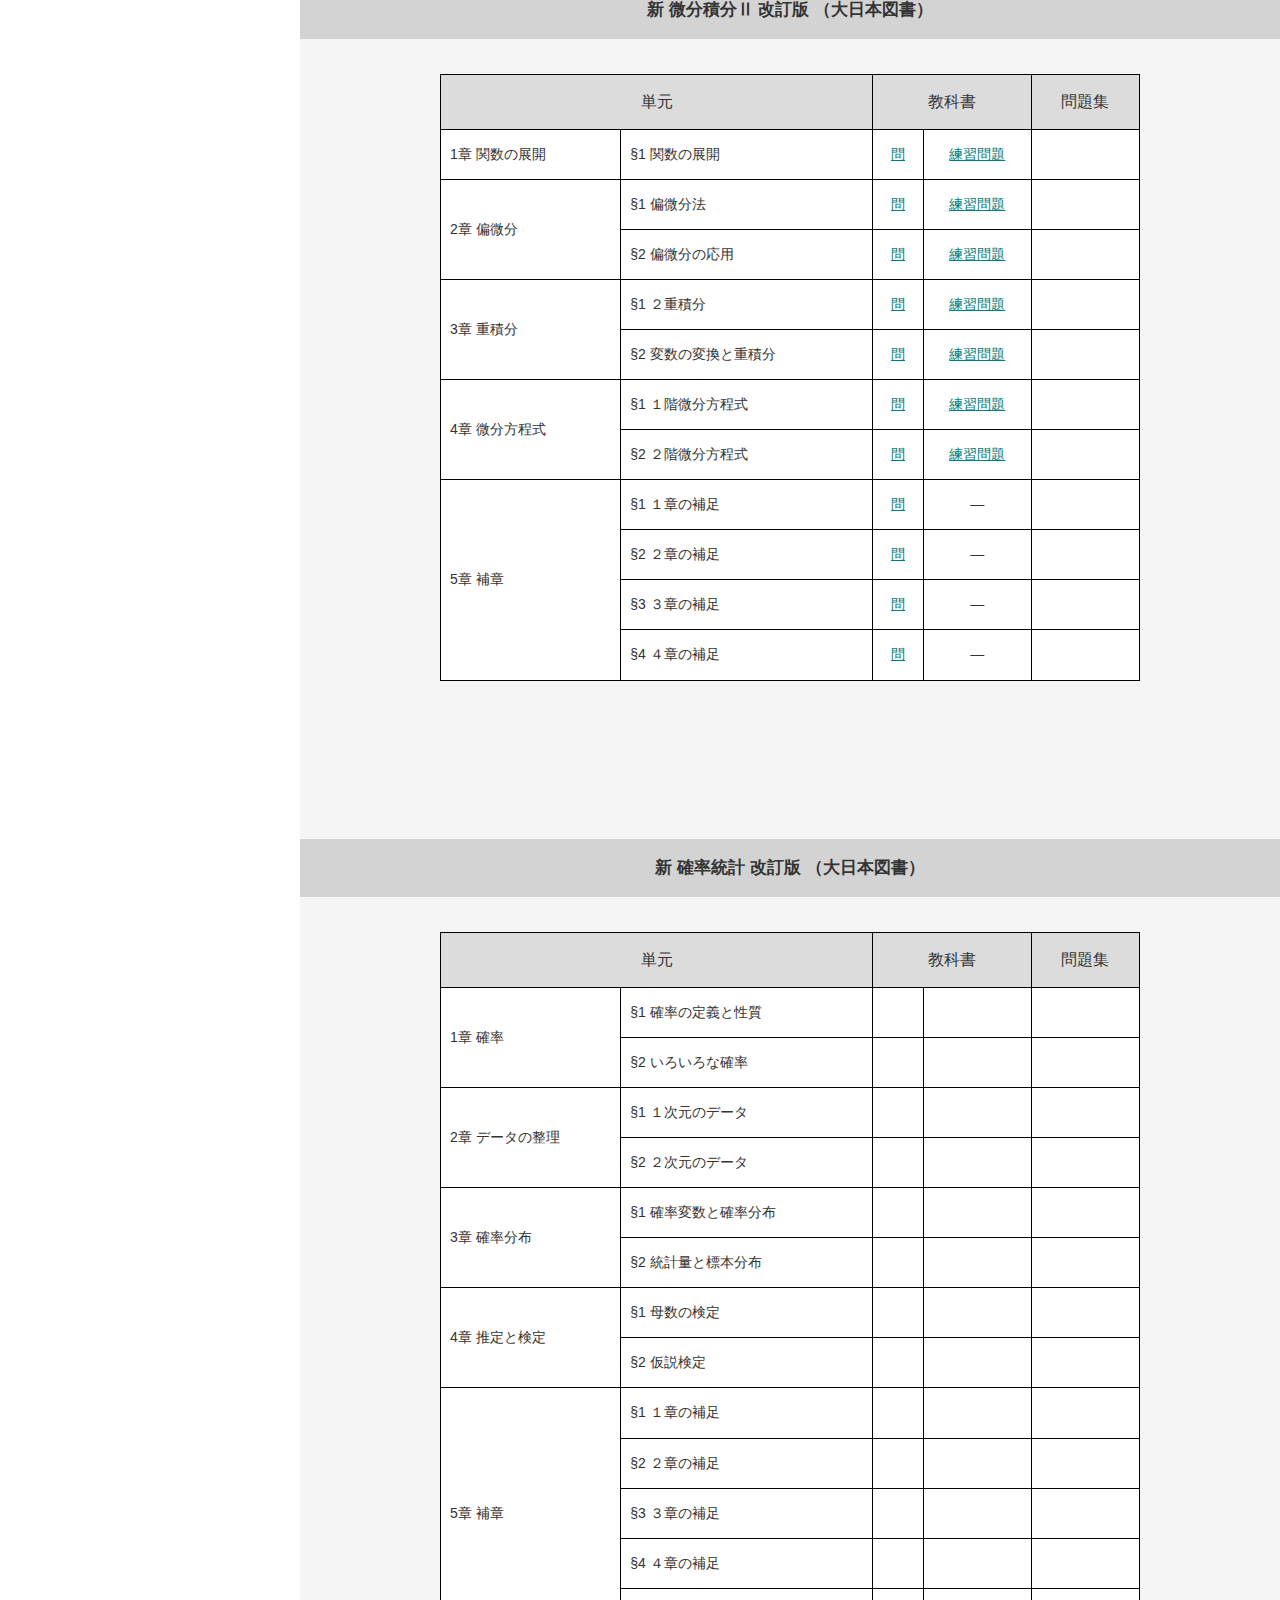
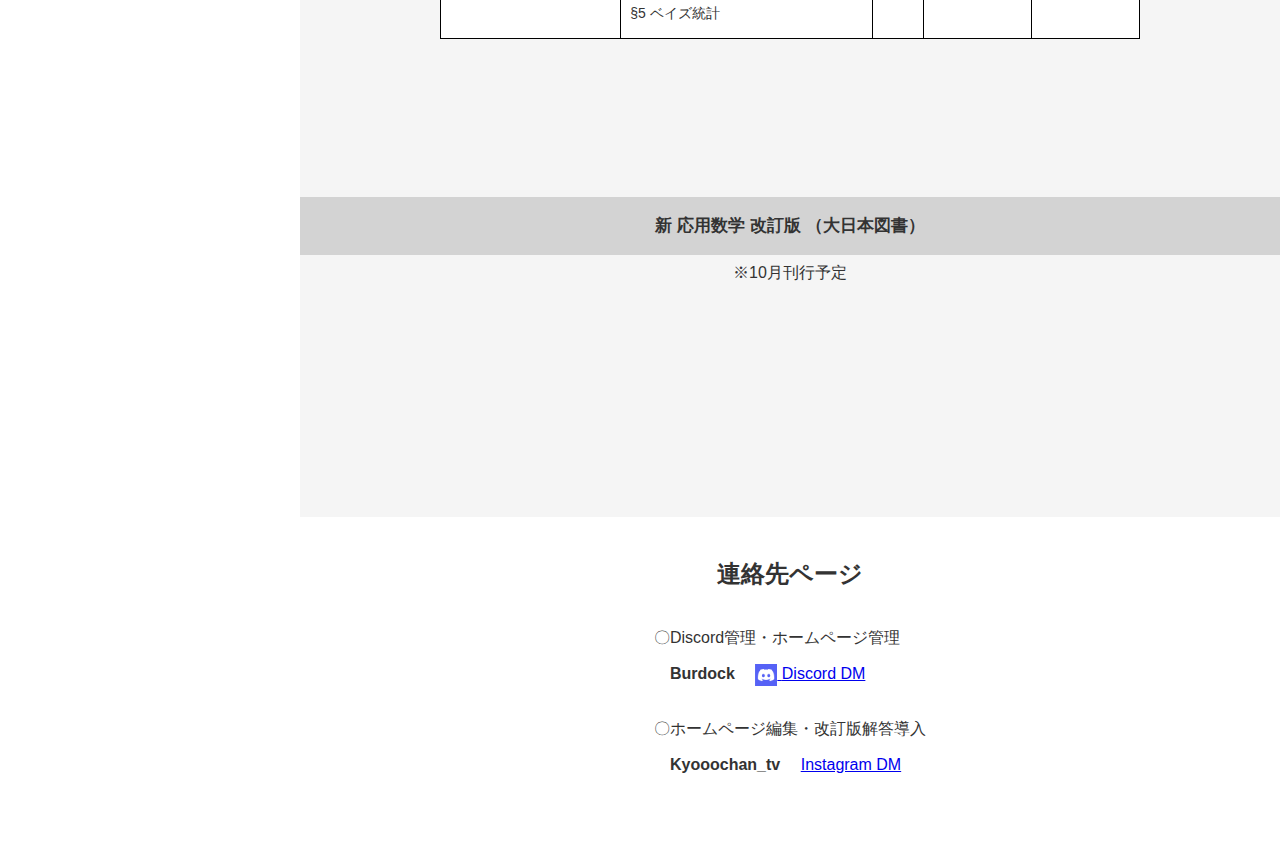
==== commit 6d19cd05: "Update index.html" ====
--- a/index.html
+++ b/index.html
@@ -538,7 +538,7 @@
                 <div class="content-center">
                     <div class="contact-content">
                         <div class="person burdock">
-                            <div class="name">〇Dicord管理・ホームページ管理</div>
+                            <div class="name">〇Discord管理・ホームページ管理</div>
                             <span class="contact-name u-bold">Burdock</span>
                             <a class="contact-url" href="https://discord.com/users/378472931686219776" target="_blank">
                                 <img class="discord-icon" src="./img/discord.png"  alt="Dicord DM" width="22" height="18">
@@ -578,4 +578,4 @@
         });
     </script>
 </body>
-</html>+</html>
--- a/css/sanitize.css
+++ b/css/sanitize.css
@@ -0,0 +1,566 @@
+/* Document
+ * ========================================================================== */
+
+/**
+ * Add border box sizing in all browsers (opinionated).
+ */
+
+*,
+::before,
+::after {
+  box-sizing: border-box;
+}
+
+/**
+ * 1. Add text decoration inheritance in all browsers (opinionated).
+ * 2. Add vertical alignment inheritance in all browsers (opinionated).
+ */
+
+::before,
+::after {
+  text-decoration: inherit; /* 1 */
+  vertical-align: inherit; /* 2 */
+}
+
+/**
+ * 1. Use the default cursor in all browsers (opinionated).
+ * 2. Change the line height in all browsers (opinionated).
+ * 3. Use a 4-space tab width in all browsers (opinionated).
+ * 4. Remove the grey highlight on links in iOS (opinionated).
+ * 5. Prevent adjustments of font size after orientation changes in
+ *    IE on Windows Phone and in iOS.
+ * 6. Breaks words to prevent overflow in all browsers (opinionated).
+ */
+
+html {
+  cursor: default; /* 1 */
+  line-height: 1.5; /* 2 */
+  -moz-tab-size: 4; /* 3 */
+  tab-size: 4; /* 3 */
+  -webkit-tap-highlight-color: transparent /* 4 */;
+  -ms-text-size-adjust: 100%; /* 5 */
+  -webkit-text-size-adjust: 100%; /* 5 */
+  word-break: break-word; /* 6 */
+}
+
+/* Sections
+ * ========================================================================== */
+
+/**
+ * Remove the margin in all browsers (opinionated).
+ */
+
+body {
+  margin: 0;
+}
+
+/**
+ * Correct the font size and margin on `h1` elements within `section` and
+ * `article` contexts in Chrome, Edge, Firefox, and Safari.
+ */
+
+h1 {
+  font-size: 2em;
+  margin: 0.67em 0;
+}
+
+/* Grouping content
+ * ========================================================================== */
+
+/**
+ * Remove the margin on nested lists in Chrome, Edge, IE, and Safari.
+ */
+
+dl dl,
+dl ol,
+dl ul,
+ol dl,
+ul dl {
+  margin: 0;
+}
+
+/**
+ * Remove the margin on nested lists in Edge 18- and IE.
+ */
+
+ol ol,
+ol ul,
+ul ol,
+ul ul {
+  margin: 0;
+}
+
+/**
+ * 1. Add the correct sizing in Firefox.
+ * 2. Show the overflow in Edge 18- and IE.
+ */
+
+hr {
+  height: 0; /* 1 */
+  overflow: visible; /* 2 */
+}
+
+/**
+ * Add the correct display in IE.
+ */
+
+main {
+  display: block;
+}
+
+/**
+ * Remove the list style on navigation lists in all browsers (opinionated).
+ */
+
+nav ol,
+nav ul {
+  list-style: none;
+  padding: 0;
+}
+
+/**
+ * 1. Correct the inheritance and scaling of font size in all browsers.
+ * 2. Correct the odd `em` font sizing in all browsers.
+ */
+
+pre {
+  font-family: monospace, monospace; /* 1 */
+  font-size: 1em; /* 2 */
+}
+
+/* Text-level semantics
+ * ========================================================================== */
+
+/**
+ * Remove the gray background on active links in IE 10.
+ */
+
+a {
+  background-color: transparent;
+}
+
+/**
+ * Add the correct text decoration in Edge 18-, IE, and Safari.
+ */
+
+abbr[title] {
+  text-decoration: underline;
+  text-decoration: underline dotted;
+}
+
+/**
+ * Add the correct font weight in Chrome, Edge, and Safari.
+ */
+
+b,
+strong {
+  font-weight: bolder;
+}
+
+/**
+ * 1. Correct the inheritance and scaling of font size in all browsers.
+ * 2. Correct the odd `em` font sizing in all browsers.
+ */
+
+code,
+kbd,
+samp {
+  font-family: monospace, monospace; /* 1 */
+  font-size: 1em; /* 2 */
+}
+
+/**
+ * Add the correct font size in all browsers.
+ */
+
+small {
+  font-size: 80%;
+}
+
+/* Embedded content
+ * ========================================================================== */
+
+/*
+ * Change the alignment on media elements in all browsers (opinionated).
+ */
+
+audio,
+canvas,
+iframe,
+img,
+svg,
+video {
+  vertical-align: middle;
+}
+
+/**
+ * Add the correct display in IE 9-.
+ */
+
+audio,
+video {
+  display: inline-block;
+}
+
+/**
+ * Add the correct display in iOS 4-7.
+ */
+
+audio:not([controls]) {
+  display: none;
+  height: 0;
+}
+
+/**
+ * Remove the border on iframes in all browsers (opinionated).
+ */
+
+iframe {
+  border-style: none;
+}
+
+/**
+ * Remove the border on images within links in IE 10-.
+ */
+
+img {
+  border-style: none;
+}
+
+/**
+ * Change the fill color to match the text color in all browsers (opinionated).
+ */
+
+svg:not([fill]) {
+  fill: currentColor;
+}
+
+/**
+ * Hide the overflow in IE.
+ */
+
+svg:not(:root) {
+  overflow: hidden;
+}
+
+/* Tabular data
+ * ========================================================================== */
+
+/**
+ * Collapse border spacing in all browsers (opinionated).
+ */
+
+table {
+  border-collapse: collapse;
+}
+
+/* Forms
+ * ========================================================================== */
+
+/**
+ * Remove the margin on controls in Safari.
+ */
+
+button,
+input,
+select {
+  margin: 0;
+}
+
+/**
+ * 1. Show the overflow in IE.
+ * 2. Remove the inheritance of text transform in Edge 18-, Firefox, and IE.
+ */
+
+button {
+  overflow: visible; /* 1 */
+  text-transform: none; /* 2 */
+}
+
+/**
+ * Correct the inability to style buttons in iOS and Safari.
+ */
+
+button,
+[type="button"],
+[type="reset"],
+[type="submit"] {
+  -webkit-appearance: button;
+}
+
+/**
+ * 1. Change the inconsistent appearance in all browsers (opinionated).
+ * 2. Correct the padding in Firefox.
+ */
+
+fieldset {
+  border: 1px solid #a0a0a0; /* 1 */
+  padding: 0.35em 0.75em 0.625em; /* 2 */
+}
+
+/**
+ * Show the overflow in Edge 18- and IE.
+ */
+
+input {
+  overflow: visible;
+}
+
+/**
+ * 1. Correct the text wrapping in Edge 18- and IE.
+ * 2. Correct the color inheritance from `fieldset` elements in IE.
+ */
+
+legend {
+  color: inherit; /* 2 */
+  display: table; /* 1 */
+  max-width: 100%; /* 1 */
+  white-space: normal; /* 1 */
+}
+
+/**
+ * 1. Add the correct display in Edge 18- and IE.
+ * 2. Add the correct vertical alignment in Chrome, Edge, and Firefox.
+ */
+
+progress {
+  display: inline-block; /* 1 */
+  vertical-align: baseline; /* 2 */
+}
+
+/**
+ * Remove the inheritance of text transform in Firefox.
+ */
+
+select {
+  text-transform: none;
+}
+
+/**
+ * 1. Remove the margin in Firefox and Safari.
+ * 2. Remove the default vertical scrollbar in IE.
+ * 3. Change the resize direction in all browsers (opinionated).
+ */
+
+textarea {
+  margin: 0; /* 1 */
+  overflow: auto; /* 2 */
+  resize: vertical; /* 3 */
+}
+
+/**
+ * Remove the padding in IE 10-.
+ */
+
+[type="checkbox"],
+[type="radio"] {
+  padding: 0;
+}
+
+/**
+ * 1. Correct the odd appearance in Chrome, Edge, and Safari.
+ * 2. Correct the outline style in Safari.
+ */
+
+[type="search"] {
+  -webkit-appearance: textfield; /* 1 */
+  outline-offset: -2px; /* 2 */
+}
+
+/**
+ * Correct the cursor style of increment and decrement buttons in Safari.
+ */
+
+::-webkit-inner-spin-button,
+::-webkit-outer-spin-button {
+  height: auto;
+}
+
+/**
+ * Correct the text style of placeholders in Chrome, Edge, and Safari.
+ */
+
+::-webkit-input-placeholder {
+  color: inherit;
+  opacity: 0.54;
+}
+
+/**
+ * Remove the inner padding in Chrome, Edge, and Safari on macOS.
+ */
+
+::-webkit-search-decoration {
+  -webkit-appearance: none;
+}
+
+/**
+ * 1. Correct the inability to style upload buttons in iOS and Safari.
+ * 2. Change font properties to `inherit` in Safari.
+ */
+
+::-webkit-file-upload-button {
+  -webkit-appearance: button; /* 1 */
+  font: inherit; /* 2 */
+}
+
+/**
+ * Remove the inner border and padding of focus outlines in Firefox.
+ */
+
+::-moz-focus-inner {
+  border-style: none;
+  padding: 0;
+}
+
+/**
+ * Restore the focus outline styles unset by the previous rule in Firefox.
+ */
+
+:-moz-focusring {
+  outline: 1px dotted ButtonText;
+}
+
+/**
+ * Remove the additional :invalid styles in Firefox.
+ */
+
+:-moz-ui-invalid {
+  box-shadow: none;
+}
+
+/* Interactive
+ * ========================================================================== */
+
+/*
+ * Add the correct display in Edge 18- and IE.
+ */
+
+details {
+  display: block;
+}
+
+/*
+ * Add the correct styles in Edge 18-, IE, and Safari.
+ */
+
+dialog {
+  background-color: white;
+  border: solid;
+  color: black;
+  display: block;
+  height: -moz-fit-content;
+  height: -webkit-fit-content;
+  height: fit-content;
+  left: 0;
+  margin: auto;
+  padding: 1em;
+  position: absolute;
+  right: 0;
+  width: -moz-fit-content;
+  width: -webkit-fit-content;
+  width: fit-content;
+}
+
+dialog:not([open]) {
+  display: none;
+}
+
+/*
+ * Add the correct display in all browsers.
+ */
+
+summary {
+  display: list-item;
+}
+
+/* Scripting
+ * ========================================================================== */
+
+/**
+ * Add the correct display in IE 9-.
+ */
+
+canvas {
+  display: inline-block;
+}
+
+/**
+ * Add the correct display in IE.
+ */
+
+template {
+  display: none;
+}
+
+/* User interaction
+ * ========================================================================== */
+
+/*
+ * 1. Remove the tapping delay in IE 10.
+ * 2. Remove the tapping delay on clickable elements
+      in all browsers (opinionated).
+ */
+
+a,
+area,
+button,
+input,
+label,
+select,
+summary,
+textarea,
+[tabindex] {
+  -ms-touch-action: manipulation; /* 1 */
+  touch-action: manipulation; /* 2 */
+}
+
+/**
+ * Add the correct display in IE 10-.
+ */
+
+[hidden] {
+  display: none;
+}
+
+/* Accessibility
+ * ========================================================================== */
+
+/**
+ * Change the cursor on busy elements in all browsers (opinionated).
+ */
+
+[aria-busy="true"] {
+  cursor: progress;
+}
+
+/*
+ * Change the cursor on control elements in all browsers (opinionated).
+ */
+
+[aria-controls] {
+  cursor: pointer;
+}
+
+/*
+ * Change the cursor on disabled, not-editable, or otherwise
+ * inoperable elements in all browsers (opinionated).
+ */
+
+[aria-disabled="true"],
+[disabled] {
+  cursor: not-allowed;
+}
+
+/*
+ * Change the display on visually hidden accessible elements
+ * in all browsers (opinionated).
+ */
+
+[aria-hidden="false"][hidden] {
+  display: initial;
+}
+
+[aria-hidden="false"][hidden]:not(:focus) {
+  clip: rect(0, 0, 0, 0);
+  position: absolute;
+}
--- a/css/style.css
+++ b/css/style.css
@@ -0,0 +1,741 @@
+@charset "utf-8";
+
+/*=================================================
+ *  CSS Custom Properties
+ *================================================*/
+:root {
+    /* --- 初期値設定 ここから ------------------------ */
+    /*--font-family-base: "Yu Gothic UI", "游ゴシック体", YuGothic, "游ゴシック Medium", "Yu Gothic Medium", "游ゴシック", "Yu Gothic", sans-serif; /* FontFamily（日本語） */
+    /*--font-family-second: "YuMincho", serif; /* FontFamily（日本語） */
+    /*--font-family-en: 'Playfair Display', serif; /* FontFamily（英字） */
+    /*--line-height-base: 2.22; /* 基本のline-height */
+    /*--color-bg: #fff; /* 背景色 */
+    /*--color-accent: #333; /* アクセントカラー */
+    /*--color-font-base: #333; /* 文字色 */
+    /*--color-font-btn: #fff; /* 文字色 */
+    --hight-header: 100px; /* SP表示時のヘッダーの高さ */
+    --padding-inline: 20px; /* SP表示時の左右余白 */
+    --width-max-img: 600px; /* SP表示時の最大画像幅 */
+    /*--l-inner: 1100; /* PC表示時のインナー幅 - 基本 */
+    /*--l-inner-xs: 900; /* PC表示時のインナー幅 - 極小 */
+    /*--l-inner-s: 1000;/* PC表示時のインナー幅 - 小 */
+    /* --- 初期値設定 ここまで ------------------------ */
+
+  /* z-index */
+  --l-layer__modal: 100;
+  --l-layer__drawer: 40;
+  --l-layer__header: 20;
+  --l-layer__floating: 10;
+  --l-layer__default: 1;
+}
+
+/* PC */
+@media screen and (min-width: 768px) {
+  :root {
+    --width-header: 300; /* PC表示時のヘッダーの高さ */
+    --padding-inline: 25px; /* PC表示時の左右余白 */
+    --width-max-img: 100%; /* PC表示時の最大画像幅 */
+  }
+}
+
+
+/*=================================================
+ *  Base ベーススタイル
+ *================================================*/
+html{
+  font-size: 1em;
+  min-height: -webkit-fill-available;
+}
+
+body {
+  font-family: var(--font-family-base);
+  font-weight: 400;
+  line-height: var(--line-height-base);
+  color: var(--color-font-base);
+  -webkit-font-smoothing: antialiased;
+  -moz-osx-font-smoothing: grayscale;
+  background: var(--color-bg);
+  word-wrap: break-word;
+  min-height: 100vh;
+  min-height: -webkit-fill-available;
+}
+
+[lang=en] {
+  font-family: var(--font-family-en);
+  text-transform: capitalize;
+}
+
+img {
+  height: auto;
+  max-width: 100%;
+  vertical-align: bottom;
+}
+
+header a {
+  text-decoration: none;
+  color: inherit;
+  transition: 0.2s linear;
+}
+
+/* 既存のラジオボタン、チェックボックスを非表示にする */
+input[type=radio],
+input[type=checkbox] {
+  opacity: 0;
+}
+
+:focus-visible {
+  outline: 1px solid var(--color-accent);
+}
+
+/* PC */
+@media screen and (min-width: 768px) {
+  html{
+    font-size: min(calc( 8/var(--l-inner) * 100vw + .5em ), 1em);
+  }
+}
+
+/*=================================================
+ *  Utility ユーティリティ
+ *================================================*/
+
+ /* float関連 */
+.u-cf::before,
+.u-cf::after {
+  clear: both;
+  content: "";
+  display: block;
+}
+
+
+/* スクリーンリーダー向け */
+.u-screen-reader-text {
+  position: absolute;
+  overflow: hidden;
+  width: 1px;
+  height: 1px;
+  clip-path: inset(1px);
+}
+
+/* 表示／非表示 切り替え */
+.u-pc-only {
+  display: none;
+}
+/* 背景固定 */
+.u-fixed-bg {
+  background-attachment: fixed;
+}
+
+/* PC */
+@media screen and (min-width: 768px) {
+  .u-pc-only {
+    display: block;
+  }
+  .u-sp-only {
+    display: none;
+  }
+  .u-fixed-bg {
+    background-attachment: fixed;
+  }
+}
+
+/*=================================================
+ *  Layout レイアウト
+ *================================================*/
+/* インナー - 標準 */
+.l-inner {
+  width: 100%;
+  max-width: calc(var(--l-inner)*1px + var(--padding-inline)*2);*
+  padding-inline: var(--padding-inline);
+  margin-inline: auto;
+  overflow: hidden;
+}
+
+
+/* PC */
+@media screen and (min-width: 1024px) {
+  /* main - トップページ*/
+  .l-top-main {
+    margin-left: calc(var(--width-header)/16*1rem);
+  }
+}
+
+
+ /*------------------------------------------
+ *  ハンバーガーメニュー
+ *------------------------------------------*/
+.c-hamburger {
+  border: none;
+  background-color: transparent;
+}
+.c-hamburger__line {
+  position: relative;
+  display: block;
+  width: 20px;
+  height: 2px;
+  background-color: transparent;
+}
+.c-hamburger__line::before,
+.c-hamburger__line::after {
+  content: "";
+  position: absolute;
+  display: block;
+  width: 100%;
+  height: 100%;
+  background-color: #101010;
+  transition: .2s all ease-in-out;
+  box-shadow: 0px 0px 4px 3px rgb(255 255 255 / 30%);
+}
+.c-hamburger__line::before {
+  top: -5px;
+}
+.c-hamburger__line::after {
+  top: 5px;
+}
+
+/* ハンバーガーメニュー open時 */
+.is-drawerActive .c-hamburger__line::before,
+.is-drawerActive .c-hamburger__line::after {
+  top: 0;
+}
+.is-drawerActive .c-hamburger__line::before {
+  transform: rotate(45deg);
+}
+.is-drawerActive .c-hamburger__line::after {
+  transform: rotate(-45deg);
+}
+
+/*=================================================
+ *  Project ページ固有
+ *================================================*/
+#wrapper {
+  display: flex;
+  flex-direction: column;
+  min-height: 100vh;
+}
+
+/*------------------------------------------
+ *  ヘッダー
+ *------------------------------------------*/
+.p-header {
+  position: fixed;
+  top: 0;
+  left: 0;
+  right: 0;
+  width: 100%;
+  background-color: transparent;
+  z-index: var(--l-layer__header);
+}
+.is-drawerActive .p-header {
+  bottom: 0;
+  background-color: #fff;
+  height: 100vh;
+}
+
+ /* インナー */
+.p-header__inner {
+  display: flex;
+  flex-direction: column;
+  padding-inline: calc(30/16*1rem);
+  text-align: center;
+  height: initial;
+  overflow-y: initial;
+}
+.is-drawerActive .p-header__inner {
+  height: 100vh;
+}
+
+/* ロゴ */
+.p-header__logo {
+  display: block;
+  margin-top: calc(48/16*1rem);
+  font-weight: 600;
+  letter-spacing: .1em;
+  line-height: 1;
+  color: #101010;
+}
+
+.p-header__ttl {
+  margin-top: calc(20/16*1rem);
+  font-weight: bold;
+  font-size: calc(30/16*1rem);
+  letter-spacing: .15em;
+}
+/* メニュー */
+.p-header__hamburger {
+  position: fixed;
+  top: calc(16/16*1rem);
+  left: 0;
+  padding: calc(20/16*1rem);
+  z-index: calc(var(--l-layer__drawer) + 1);
+}
+.p-header__menu {
+  display: none;
+  margin: calc(26/16*1rem) auto 0 auto;
+  width: calc( 270/365 * 1% );
+}
+.p-header__menu-list{
+  padding-block: calc(20/16*1rem);
+  border-top: 1px solid #707070;
+  border-bottom: 1px solid #707070;
+}
+.is-drawerActive .p-header__menu {
+  display: flex;
+  flex-direction: column;
+}
+.p-header__menu-item{
+  padding: calc(14/16*1rem) 0;
+}
+.p-header__menu-item a {
+  font-size: calc(22/16*1rem);
+  letter-spacing: .05em;
+  line-height: calc(28/22);
+  color: #030303;
+}
+.p-header__menu-item a{
+  display: inline-block;
+  padding-inline: calc(20/16*1rem);
+  background-image: linear-gradient(to right, rgba(0, 0, 0, 0) 50%, rgba(0, 0, 0, 1) 50%);
+  background-position: 0 0;
+  background-size: 200% auto;
+  transition: .3s;
+}
+.p-header__menu-item a:hover,
+.p-header__menu-item a:focus-visible,
+.p-header__privacy a:hover,
+.p-header__privacy a:focus-visible {
+  background-position: -100% 0;
+  color: #fff;
+}
+
+.p-header__sns a{
+  position: relative;
+}
+.p-header__sns a::after {
+  content: '';
+  display: block;
+  position: absolute;
+  top: 55%;
+  left: 115%;
+  width: 0;
+  height: 1px;
+  background-color: #030303;
+  transition: 0.3s width ease-in-out;
+}
+.p-header__sns a:hover::after,
+.p-header__sns a:focus-visible::after {
+  width: 6px;
+}
+
+
+/* SNS */
+
+
+.p-header__sns img {
+  vertical-align: middle;
+}
+
+.p-header__twitter {
+  margin-left: calc(15/16*1rem);
+  font-family: var(--font-family-second);
+  font-weight: 600;
+  font-size: calc(14/16*1rem);
+  letter-spacing: .05em;
+  color: #000;
+}
+
+.header-white{
+  background-color: #333;
+  position: fixed;
+  height: 80px;
+  width: 100%;
+}
+
+/* TABLET */
+@media screen and (min-width: 768px) {
+  .p-header__hamburger {
+    left: calc(10/16*1rem);
+  }
+  .is-drawerActive .p-header {
+    right: initial;
+    width: 50vw;
+  }
+  .p-header__logo {
+    margin-top: calc(90/16*1rem);
+  }
+}
+
+/* PC */
+@media screen and (min-width: 1024px) {
+  /* ヘッダー */
+  .p-header {
+    top: 0;
+    bottom: 0;
+    left: 0;
+    right: auto;
+    width: calc(var(--width-header)/16*1rem);
+    height: 100vh;
+    background-color: #fff;
+  }
+  .is-drawerActive .p-header {
+    right: auto;
+    width: calc(var(--width-header)/16*1rem);
+  }
+   /* インナー */
+  .p-header__inner {
+    height: 100vh;
+    height: 100svh;
+    justify-content: space-around;
+    padding-inline: calc(20/14*1rem);
+    text-align: center;
+  }
+  .p-header__logo {
+    margin-top: calc(98/1080*100vh);
+    display: block;
+  }
+  body[data-scroll="true"]:not(.is-drawerActive) .p-header__logo{
+    display: block;
+  }
+  .p-header__menu-wrapper{
+    margin-block: 0;
+  }
+  .is-drawerActive .p-header__menu-wrapper {
+    margin-block: 0;
+  }
+  /* メニュー */
+  .p-header__hamburger {
+    display: none;
+  }
+
+  .p-header__menu {
+    display: block;
+    margin-top: 0;
+    padding-block: calc(64/1080*100vh) calc(44/1080*100vh);
+    width: calc(180/16*1rem);
+  }
+  .p-header__menu-list {
+    padding-block: calc(70/1080*100vh);
+  }
+  .p-header__menu-item {
+    padding: calc(12/1080*100vh) 0;
+  }
+
+  /* SNS */
+  .p-header__sns {
+    margin: 0;
+    display: block;
+  }
+
+  .header-white{
+    display: none;
+  }
+}
+@media screen and (max-width: 1024px) {
+  .p-header__sns{
+    display: none;
+  }
+  .is-drawerActive .p-header__sns{
+    display: block;
+  }
+  .p-header{
+    position: static;
+  }
+  .p-header .display-none{
+    display: none;
+  }
+}
+
+/*------------------------------------------
+ *  フッター
+ *------------------------------------------*/
+.p-footer {
+  margin-top: auto;
+  width: 100%;
+}
+/* インナー */
+.p-footer__inner {
+  padding-block: calc(24/16*1rem) calc(31/16*1rem);
+}
+/* SNS */
+.p-footer__sns img {
+  vertical-align: middle;
+}
+.p-footer__twitter {
+  margin-left: calc(15/16*1rem);
+  font-family: var(--font-family-second);
+  font-weight: 600;
+  font-size: calc(14/16*1rem);
+  letter-spacing: .05em;
+  color: #000;
+}
+/* コピーライト */
+.p-footer__copyright {
+  font-size: calc(14/16*1rem);
+  letter-spacing: .05em;
+  color: #030303;
+  line-height: calc(32/14);
+}
+/* PC */
+@media screen and (min-width: 768px) {
+  /* インナー */
+  .p-footer__inner {
+    padding-block: calc(50/16*1rem) calc(30/16*1rem);
+  }
+  /* SNS */
+  .p-footer__sns {
+    display: none;
+  }
+}
+@media screen and (min-width: 1024px) {
+  .p-footer {
+    width: auto;
+    margin-left: calc(var(--width-header)/16*1rem);
+  }
+}
+
+/*------------------------------------------
+ *  TOPページ
+ *------------------------------------------*/
+/* 背景画像 */
+#top::before{
+  content: '';
+  display: block;
+  position: fixed;
+  right: 0;
+  bottom: 0;
+  left: 0;
+  width: 100%;
+  height: 100%;
+  background-image: url(/img/common/bg.jpg);
+  background-position: bottom;
+  background-size: cover;
+  background-repeat: repeat-y;
+  z-index: -1;
+}
+
+/*=================================================
+ *  JavaScript用
+ *================================================*/
+/* アニメーション */
+.js-animation {
+  position: relative;
+  transition: 0.8s;
+}
+/*アニメーション（下から）*/
+.js-animation--bottom {
+  opacity: 0;
+  visibility: hidden;
+  overflow: hidden;
+  transform: translateY(40px);
+}
+/*アニメーション（左から）*/
+.js-animation--left {
+  opacity: 0;
+  visibility: hidden;
+  overflow: hidden;
+  transform: translateX(-40px);
+}
+/*アニメーション（右から）*/
+.js-animation--right {
+  opacity: 0;
+  visibility: hidden;
+  overflow: hidden;
+  transform: translateX(40px);
+}
+/*アニメーション（左ボーダー）*/
+.js-animation--left-border::before{
+  content: '';
+  display: block;
+  position: absolute;
+  top: 0;
+  bottom: 0;
+  left: 0;
+  width: 1px;
+  height: 0;
+  background-color: #333;
+  transition: 1.2s;
+}
+/*アニメーションまでスクロールした時*/
+.js-animation--bottom.active {
+  opacity: 1;
+  visibility: visible;
+  transform: translateY(0);
+}
+.js-animation--left.active,
+.js-animation--right.active {
+  opacity: 1;
+  visibility: visible;
+  transform: translateX(0);
+}
+.js-animation--left-border.active::before{
+  height: 100%;
+}
+
+/*数学部分*/
+table{
+    border-collapse: collapse;
+    background-color: white;
+}
+
+.intro{
+  margin-top: 2rem;
+  border: 1px solid black;
+  background-color: white;
+}
+th{
+    background-color: #99ffff;
+}
+
+.link, .cols{
+    text-align: center;
+    font-weight: normal;
+}
+
+.title{
+    font-size: 17px;
+    font-weight: bold;
+    background-color: #ccffff;
+    margin-top: 25px;
+    padding: 10px;
+    text-align: center;
+}
+
+.table-container, .intro-container, .footer{
+    display: flex;
+    justify-content: center;
+    align-items: center;
+}
+
+th, td {
+    border: 1px solid black; 
+}
+
+/*スマートフォン向け*/
+@media only screen and (max-width: 480px){
+    .font-down{
+        font-size: 9px;
+    }
+    .header ul{
+        width: 98%;
+        height: 50px;
+    }
+    .intro, .footer-content{
+        font-size: 10px;
+        width: 85%;
+        margin-bottom: 4%;
+        padding: 2%;
+    }
+    table{
+        width: 96%;
+    }
+    td{
+        font-size: 9px;
+    }
+    tr{
+        font-size: 8px;
+    }
+    th{
+        font-size: 11px;
+    }
+    th, td {
+        padding: 10px 6px;
+    }
+    .chapter{
+        width: 27%;
+    }
+    .section{
+        width: 37%;
+    }
+    .workbook{
+        width: 15%;
+    }
+    .question{
+        width: 7%;
+    }
+    .practice{
+        width: 14%;
+    }
+    
+}
+
+/*タブレット向け*/
+@media only screen and (min-width: 481px) and (max-width: 768px){
+    .header ul{
+        width: 78%;
+        height: 60px;
+    }
+    .display-none{
+        display: none;
+    }
+    .intro, .footer-content{
+        font-size: 13px;
+        width: 78%;
+        margin-bottom: 5%;
+        padding: 2%;
+    }
+    table{
+        width: 92%;
+    }
+    td{
+        font-size: 12px;
+    }
+    th, td {
+        padding: 10px 8px;
+    }
+    .chapter{
+        width: 27%;
+    }
+    .section{
+        width: 37%;
+    }
+    .workbook{
+        width: 15%;
+    }
+    .question{
+        width: 7%;
+    }
+    .practice{
+        width: 14%;
+    }
+}
+
+/*デスクトップ向け*/
+@media only screen and (min-width: 769px){
+    .display-none{
+        display: none;
+    }
+    .header ul{
+        width: 500px;
+        height: 60px;
+    }
+    .intro, .footer-content{
+        font-size: 15px;
+        width: 550px;
+        margin-bottom: 10px;
+        padding: 2%;
+    }
+    table{
+        width: 750px;
+    }
+    td{
+        font-size: 14px;
+    }
+    th, td {
+        padding: 9px;
+    }
+    .chapter{
+        width: 25%;
+    }
+    .section{
+        width: 35%;
+    }
+    .workbook{
+        width: 15%;
+    }
+    .question{
+        width: 7%;
+    }
+    .practice{
+        width: 15%;
+    }
+
+}--- a/css/style2.css
+++ b/css/style2.css
@@ -0,0 +1,804 @@
+@charset "utf-8";
+
+/*=================================================
+ *  CSS Custom Properties
+ *================================================*/
+:root {
+  /* --- 初期値設定 ここから ------------------------ */
+  --font-family-base: "Yu Gothic UI", "游ゴシック体", YuGothic, "游ゴシック Medium", "Yu Gothic Medium", "游ゴシック", "Yu Gothic", sans-serif; /* FontFamily（日本語） */
+  --font-family-second: "YuMincho", serif; /* FontFamily（日本語） */
+  --font-family-en: 'Playfair Display', serif; /* FontFamily（英字） */
+  --line-height-base: 2.22; /* 基本のline-height */
+  --color-bg: #fff; /* 背景色 */
+  --color-accent: #333; /* アクセントカラー */
+  --color-font-base: #333; /* 文字色 */
+  --color-font-btn: #fff; /* 文字色 */
+  --hight-header: 100px; /* SP表示時のヘッダーの高さ */
+  --padding-inline: 20px; /* SP表示時の左右余白 */
+  --width-max-img: 600px; /* SP表示時の最大画像幅 */
+  --l-inner: 1100; /* PC表示時のインナー幅 - 基本 */
+  --l-inner-xs: 900; /* PC表示時のインナー幅 - 極小 */
+  --l-inner-s: 1000;/* PC表示時のインナー幅 - 小 */
+  /* --- 初期値設定 ここまで ------------------------ */
+
+  /* z-index */
+  --l-layer__modal: 100;
+  --l-layer__drawer: 40;
+  --l-layer__header: 20;
+  --l-layer__floating: 10;
+  --l-layer__default: 1;
+}
+
+/* PC */
+@media screen and (min-width: 768px) {
+  :root {
+    --width-header: 300; /* PC表示時のヘッダーの高さ */
+    --padding-inline: 25px; /* PC表示時の左右余白 */
+    --width-max-img: 100%; /* PC表示時の最大画像幅 */
+  }
+}
+
+
+/*=================================================
+ *  Base ベーススタイル
+ *================================================*/
+html{
+  font-size: 1em;
+  min-height: -webkit-fill-available;
+}
+
+body {
+  font-family: var(--font-family-base);
+  font-weight: 400;
+  line-height: var(--line-height-base);
+  color: var(--color-font-base);
+  -webkit-font-smoothing: antialiased;
+  -moz-osx-font-smoothing: grayscale;
+  background: var(--color-bg);
+  word-wrap: break-word;
+  min-height: 100vh;
+  min-height: -webkit-fill-available;
+}
+
+[lang=en] {
+  font-family: var(--font-family-en);
+  text-transform: capitalize;
+}
+
+header a {
+  text-decoration: none;
+  color: inherit;
+  transition: 0.2s linear;
+}
+
+/* 既存のラジオボタン、チェックボックスを非表示にする */
+input[type=radio],
+input[type=checkbox] {
+  opacity: 0;
+}
+
+:focus-visible {
+  outline: 1px solid var(--color-accent);
+}
+
+/* PC */
+@media screen and (min-width: 768px) {
+  html{
+    font-size: min(calc( 8/var(--l-inner) * 100vw + .5em ), 1em);
+  }
+}
+
+/*=================================================
+ *  Utility ユーティリティ
+ *================================================*/
+
+ /* float関連 */
+.u-cf::before,
+.u-cf::after {
+  clear: both;
+  content: "";
+  display: block;
+}
+.u-fl {
+  float: left;
+}
+.u-fr {
+  float: right;
+}
+
+/* 左寄せ、中央、右寄せ */
+.u-left {
+  text-align: left;
+}
+.u-center {
+  text-align: center;
+}
+.u-right {
+  text-align: right;
+}
+
+/* 太字 */
+.u-bold {
+  font-weight: 700;
+}
+
+/* Word Break */
+.u-wbr {
+  display: inline-block;
+}
+.u-red{
+  color: red;
+}
+/* スクリーンリーダー向け */
+.u-screen-reader-text {
+  position: absolute;
+  overflow: hidden;
+  width: 1px;
+  height: 1px;
+  clip-path: inset(1px);
+}
+
+/* 表示／非表示 切り替え */
+.u-pc-only {
+  display: none;
+}
+/* 背景固定 */
+.u-fixed-bg {
+  background-attachment: fixed;
+}
+
+/* PC */
+@media screen and (min-width: 768px) {
+  .u-pc-only {
+    display: block;
+  }
+  .u-sp-only {
+    display: none;
+  }
+  .u-fixed-bg {
+    background-attachment: fixed;
+  }
+}
+
+/*=================================================
+ *  Layout レイアウト
+ *================================================*/
+/* インナー - 標準 */
+.l-inner {
+  width: 100%;
+  max-width: calc(var(--l-inner)*1px + var(--padding-inline)*2);
+  padding-inline: var(--padding-inline);
+  margin-inline: auto;
+  overflow: hidden;
+}
+
+
+/* セクション */
+.l-section {
+  padding-block: calc(100/16*1rem) calc(100/16*1rem);
+}
+
+
+/* PC */
+@media screen and (min-width: 1024px) {
+  /* インナー - 極小 */
+  .l-inner-xs {
+    margin-inline: auto;
+    max-width: calc(var(--l-inner-xs) * 1px);
+  }
+  /* インナー - 小 */
+  .l-inner-s {
+    margin-inline: auto;
+    max-width: calc(var(--l-inner-s) * 1px);
+  }
+  /* セクション */
+  .l-section {
+    padding-block: 5% 5% ;
+  }
+}
+
+/*=================================================
+ *  Component 共通部品
+ *================================================*/
+ /*------------------------------------------
+ *  ハンバーガーメニュー
+ *------------------------------------------*/
+.c-hamburger {
+  border: none;
+  background-color: transparent;
+}
+.c-hamburger__line {
+  position: relative;
+  display: block;
+  width: 20px;
+  height: 2px;
+  background-color: transparent;
+}
+.c-hamburger__line::before,
+.c-hamburger__line::after {
+  content: "";
+  position: absolute;
+  display: block;
+  width: 100%;
+  height: 100%;
+  background-color: #101010;
+  transition: .2s all ease-in-out;
+  box-shadow: 0px 0px 4px 3px rgb(255 255 255 / 30%);
+}
+.c-hamburger__line::before {
+  top: -5px;
+}
+.c-hamburger__line::after {
+  top: 5px;
+}
+
+/* ハンバーガーメニュー open時 */
+.is-drawerActive .c-hamburger__line::before,
+.is-drawerActive .c-hamburger__line::after {
+  top: 0;
+}
+.is-drawerActive .c-hamburger__line::before {
+  transform: rotate(45deg);
+}
+.is-drawerActive .c-hamburger__line::after {
+  transform: rotate(-45deg);
+}
+
+
+/*=================================================
+ *  Project ページ固有
+ *================================================*/
+#wrapper {
+  display: flex;
+  flex-direction: column;
+  min-height: 100vh;
+}
+
+/*------------------------------------------
+ *  ヘッダー
+ *------------------------------------------*/
+.p-header {
+  position: fixed;
+  top: 0;
+  left: 0;
+  right: 0;
+  width: 100%;
+  background-color: transparent;
+  z-index: var(--l-layer__header);
+}
+.is-drawerActive .p-header {
+  bottom: 0;
+  background-color: #fff;
+  height: 100vh;
+}
+
+ /* インナー */
+.p-header__inner {
+  display: flex;
+  flex-direction: column;
+  padding-inline: calc(30/16*1rem);
+  text-align: center;
+  height: initial;
+  overflow-y: initial;
+}
+.is-drawerActive .p-header__inner {
+  height: 100vh;
+}
+
+/* ロゴ */
+.p-header__logo {
+  display: block;
+  margin-top: calc(4/16*1rem);
+  font-weight: 600;
+  letter-spacing: .1em;
+  line-height: 1;
+  color: #101010;
+}
+.is-drawerActive .p-header__logo {
+  display: block;
+}
+body[data-scroll="true"]:not(.is-drawerActive) .p-header__logo{
+    display: none;
+}
+
+.p-header__ttl {
+  margin-top: calc(20/16*1rem);
+  font-weight: bold;
+  font-size: calc(30/16*1rem);
+  letter-spacing: .15em;
+}
+/* メニュー */
+.is-drawerActive .p-header__menu-wrapper {
+  margin-block: 0;
+}
+.p-header__hamburger {
+  position: fixed;
+  top: calc(16/16*1rem);
+  left: 0;
+  padding: calc(18/16*1rem);
+  z-index: calc(var(--l-layer__drawer) + 1);
+}
+.p-header__menu {
+  display: none;
+  margin: calc(26/16*1rem) auto 0 auto;
+  width: calc( 270/365 * 100% );
+}
+.p-header__menu-list{
+  padding-block: calc(20/16*1rem);
+  border-top: 1px solid #707070;
+  border-bottom: 1px solid #707070;
+}
+.is-drawerActive .p-header__menu {
+  display: flex;
+  flex-direction: column;
+}
+.p-header__menu-item{
+  padding: calc(10/16*1rem) 0;
+}
+.p-header__menu-item a {
+  font-size: calc(18/16*1rem);
+  letter-spacing: .05em;
+  line-height: calc(28/22);
+  color: #030303;
+}
+.p-header__menu-item a{
+  display: inline-block;
+  padding-inline: calc(20/16*1rem);
+  background-image: linear-gradient(to right, rgba(0, 0, 0, 0) 50%, rgba(0, 0, 0, 1) 50%);
+  background-position: 0 0;
+  background-size: 200% auto;
+  transition: .3s;
+}
+.p-header__menu-item a:hover,
+.p-header__menu-item a:focus-visible{
+  background-position: -100% 0;
+  color: #fff;
+}
+
+.p-header__sns a{
+  position: relative;
+}
+.p-header__sns a::after {
+  content: '';
+  display: block;
+  position: absolute;
+  top: 55%;
+  left: 115%;
+  width: 0;
+  height: 1px;
+  background-color: #030303;
+  transition: 0.3s width ease-in-out;
+}
+.p-header__sns a:hover::after,
+.p-header__sns a:focus-visible::after {
+  width: 6px;
+}
+
+/* SNS */
+.p-header__sns {
+  display: none;
+  margin: 0 auto calc(30/16*1rem) auto;
+}
+.is-drawerActive .p-header__sns {
+  display: block;
+}
+.p-header__sns img {
+  vertical-align: middle;
+}
+.p-header__twitter {
+  margin-left: calc(15/16*1rem);
+  font-family: var(--font-family-second);
+  font-weight: 600;
+  font-size: calc(14/16*1rem);
+  letter-spacing: .05em;
+  color: #000;
+}
+.discord-information{
+  display:flex;
+  justify-content: center;
+}
+@media screen and (max-width: 480px){
+  .p-header__menu-item{
+    padding: calc(10/16*1rem) 0;
+  }
+  .p-header__menu-item a {
+    font-size: calc(18/16*1rem);
+    letter-spacing: .05em;
+    line-height: calc(28/22);
+    color: #030303;
+  }
+  .p-header__menu-item a{
+    display: inline-block;
+    padding-inline: calc(20/16*1rem);
+    background-image: linear-gradient(to right, rgba(0, 0, 0, 0) 50%, rgba(0, 0, 0, 1) 50%);
+    background-position: 0 0;
+    background-size: 200% auto;
+    transition: .3s;
+  }
+}
+
+/* TABLET */
+@media screen and (min-width: 768px) {
+  .p-header__hamburger {
+    left: calc(10/16*1rem);
+  }
+  .is-drawerActive .p-header {
+    right: initial;
+    width: 50vw;
+  }
+  .p-header__logo {
+    margin-top: calc(10/16*1rem);
+  }
+  .is-drawerActive .p-header__logo{
+    margin-top: calc(65/16*1rem);
+  }
+}
+
+/* PC */
+@media screen and (min-width: 1024px) {
+  /* ヘッダー */
+  .p-header {
+    top: 0;
+    bottom: 0;
+    left: 0;
+    right: auto;
+    width: calc(var(--width-header)/16*1rem);
+    height: 100vh;
+    background-color: #fff;
+  }
+  .is-drawerActive .p-header {
+    right: auto;
+    width: calc(var(--width-header)/16*1rem);
+  }
+   /* インナー */
+  .p-header__inner {
+    height: 100vh;
+    height: 100svh;
+    justify-content: space-around;
+    padding-inline: calc(20/16*1rem);
+    text-align: center;
+  }
+  .p-header__logo {
+    margin-top: calc(90/1080*100vh);
+    display: block;
+  }
+  body[data-scroll="true"]:not(.is-drawerActive) .p-header__logo{
+    display: block;
+  }
+  .p-header__menu-wrapper{
+    margin-block: 0;
+  }
+  .is-drawerActive .p-header__menu-wrapper {
+    margin-block: 0;
+  }
+  /* メニュー */
+  .p-header__hamburger {
+    display: none;
+  }
+  .p-header__menu {
+    display: block;
+    margin-top: 0;
+    padding-block: calc(6/1080*100vh) calc(44/1080*100vh);
+    width: 90%;
+  }
+  .p-header__menu-list {
+    padding-block: calc(50/1080*100vh);
+  }
+  .p-header__menu-item {
+    padding: calc(10/1080*100vh) 0;
+  }
+  /* SNS */
+  .p-header__sns {
+    margin: 0;
+    display: block;
+  }
+}
+@media screen and (max-height:650px){
+  .p-header__menu-list {
+    padding-block: calc(15/1080*100vh);
+  }
+  .p-header__menu-item {
+    padding: calc(7/1080*100vh) 0;
+  }
+}
+
+/*------------------------------------------
+ *  TOPページ
+ *------------------------------------------*/
+/* 背景画像 */
+#top::before{
+  content: '';
+  display: block;
+  position: fixed;
+  right: 0;
+  bottom: 0;
+  left: 0;
+  width: 100%;
+  height: 100%;
+  background-image: url(/img/common/bg.jpg);
+  background-position: bottom;
+  background-size: cover;
+  background-repeat: repeat-y;
+  z-index: -1;
+}
+
+/*=================================================
+ *  JavaScript用
+ *================================================*/
+/* アニメーション */
+.js-animation {
+  position: relative;
+  transition: 0.8s;
+}
+/*アニメーション（下から）*/
+.js-animation--bottom {
+  opacity: 0;
+  visibility: hidden;
+  overflow: hidden;
+  transform: translateY(40px);
+}
+/*アニメーション（左から）*/
+.js-animation--left {
+  opacity: 0;
+  visibility: hidden;
+  overflow: hidden;
+  transform: translateX(-40px);
+}
+/*アニメーション（右から）*/
+.js-animation--right {
+  opacity: 0;
+  visibility: hidden;
+  overflow: hidden;
+  transform: translateX(40px);
+}
+/*アニメーション（左ボーダー）*/
+.js-animation--left-border::before{
+  content: '';
+  display: block;
+  position: absolute;
+  top: 0;
+  bottom: 0;
+  left: 0;
+  width: 1px;
+  height: 0;
+  background-color: #333;
+  transition: 1.2s;
+}
+/*アニメーションまでスクロールした時*/
+.js-animation--bottom.active {
+  opacity: 1;
+  visibility: visible;
+  transform: translateY(0);
+}
+.js-animation--left.active,
+.js-animation--right.active {
+  opacity: 1;
+  visibility: visible;
+  transform: translateX(0);
+}
+.js-animation--left-border.active::before{
+  height: 100%;
+}
+@media screen and (max-width:1024px){
+  .intro-container{
+    margin-top: 80px;
+  }
+}
+@media screen and (min-width:1024px){
+  .intro-container{
+    margin-top: 20px;
+  }
+}
+
+
+.header-white{
+  background-color: white;
+  position: fixed;
+  height: 80px;
+  width: 100%;
+}
+
+.white-page{
+  background-color: white;
+  padding-top: 10px;
+}
+.person{
+  padding-bottom: 20px;
+}
+.contact-name, .contact-url{
+  padding-left: 1rem;
+}
+
+.content-center{
+  display: flex;
+  justify-content: center;
+}
+.discord-icon{
+  vertical-align: middle;
+}
+@media screen and (max-width: 768px){
+  .is-drawerActive{
+    overflow: hidden;
+  }
+}
+
+/*数学部分*/
+table{
+  border-collapse: collapse;
+  background-color: white;
+}
+
+.intro{
+margin-top: 2rem;
+border: 1px solid black;
+background-color: white;
+}
+main{
+  background-color: #f5f5f5;
+}
+th{
+  background-color: #dcdcdc;
+}
+
+.link, .cols{
+  text-align: center;
+  font-weight: normal;
+}
+
+tr a{
+  color: #008080;
+}
+
+.title{
+  font-size: 17px;
+  font-weight: bold;
+  background-color: #d3d3d3;
+  margin-top: 25px;
+  padding: 10px;
+  text-align: center;
+}
+
+.table-container, .intro-container, .footer{
+  display: flex;
+  justify-content: center;
+  align-items: center;
+}
+
+th, td {
+  border: 1px solid black; 
+}
+tr{
+  width: 100%;
+}
+
+/*スマートフォン向け*/
+@media only screen and (max-width: 480px){
+  .font-down{
+      font-size: 9px;
+  }
+  .intro, .footer-content{
+      font-size: 10px;
+      width: 85%;
+      margin-bottom: 4%;
+      padding: 2%;
+  }
+  table{
+      width: 97%;
+  }
+  td{
+      font-size: 9px;
+  }
+  tr{
+      font-size: 8px;
+  }
+  th{
+      font-size: 11px;
+  }
+  th, td {
+      padding: 10px 6px;
+  }
+  .padding-r-none{
+    padding-right: 0;
+  }
+
+  .chapter{
+      width: 26%;
+  }
+  .section{
+      width: 36%;
+  }
+  .question{
+      width: 7%;
+  }
+  .practice{
+      width: 14%;
+  }
+  .workbook{
+      width: 16%;
+  }
+}
+
+/*タブレット向け*/
+@media only screen and (min-width: 481px) and (max-width: 768px){
+  .header ul{
+      width: 78%;
+      height: 60px;
+  }
+  .display-none{
+      display: none;
+  }
+  .intro, .footer-content{
+      font-size: 13px;
+      width: 78%;
+      margin-bottom: 5%;
+      padding: 2%;
+  }
+  table{
+      width: 92%;
+  }
+  td{
+      font-size: 12px;
+  }
+  th, td {
+      padding: 10px 8px;
+  }
+  .chapter{
+      width: 27%;
+  }
+  .section{
+      width: 37%;
+  }
+  .workbook{
+      width: 15%;
+  }
+  .question{
+      width: 7%;
+  }
+  .practice{
+      width: 14%;
+  }
+}
+
+/*デスクトップ向け*/
+@media only screen and (min-width: 769px){
+  .display-none{
+      display: none;
+  }
+  .header ul{
+      width: 500px;
+      height: 60px;
+  }
+  .intro, .footer-content{
+      font-size: 15px;
+      width: 550px;
+      margin-bottom: 10px;
+      padding: 2%;
+  }
+  table{
+      width: 700px;
+  }
+  td{
+      font-size: 14px;
+  }
+  th, td {
+      padding: 9px;
+  }
+  .chapter{
+      width: 25%;
+  }
+  .section{
+      width: 35%;
+  }
+  .workbook{
+      width: 15%;
+  }
+  .question{
+      width: 7%;
+  }
+  .practice{
+      width: 15%;
+  }
+
+}
+
+
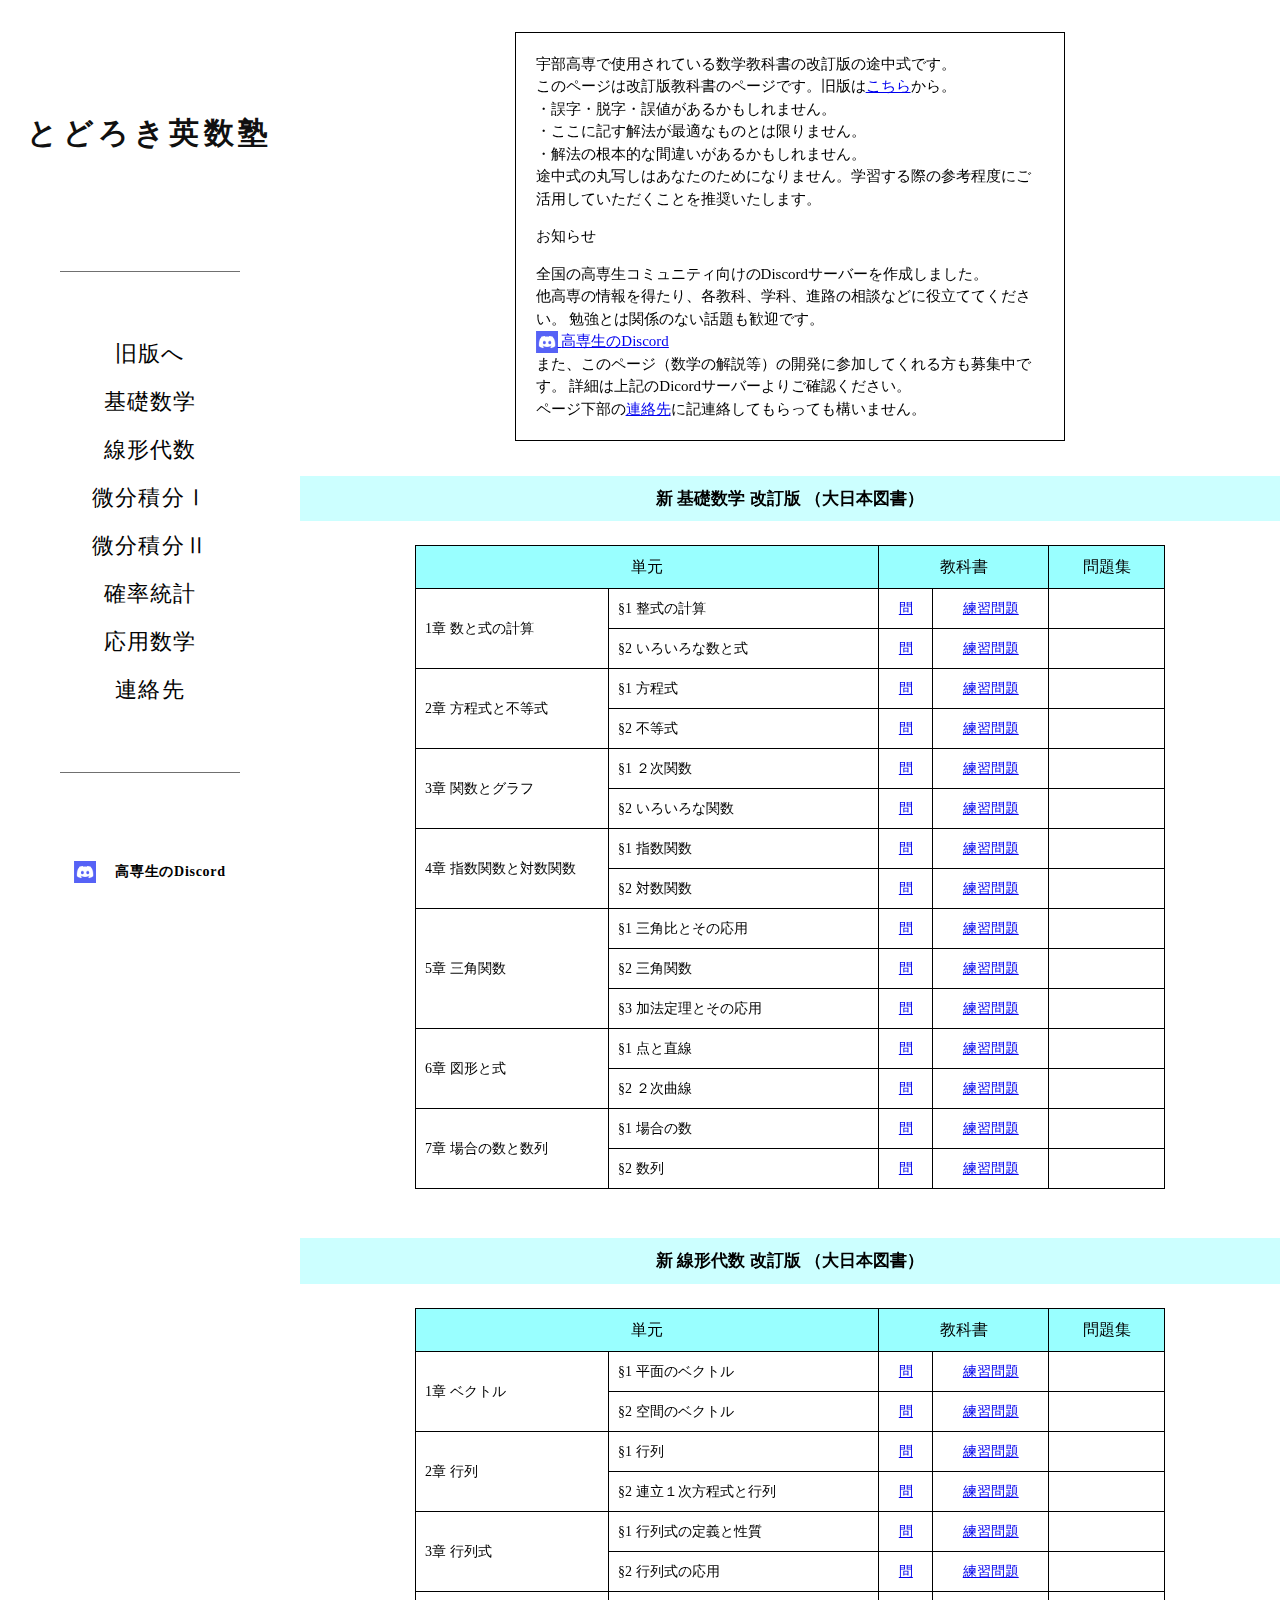
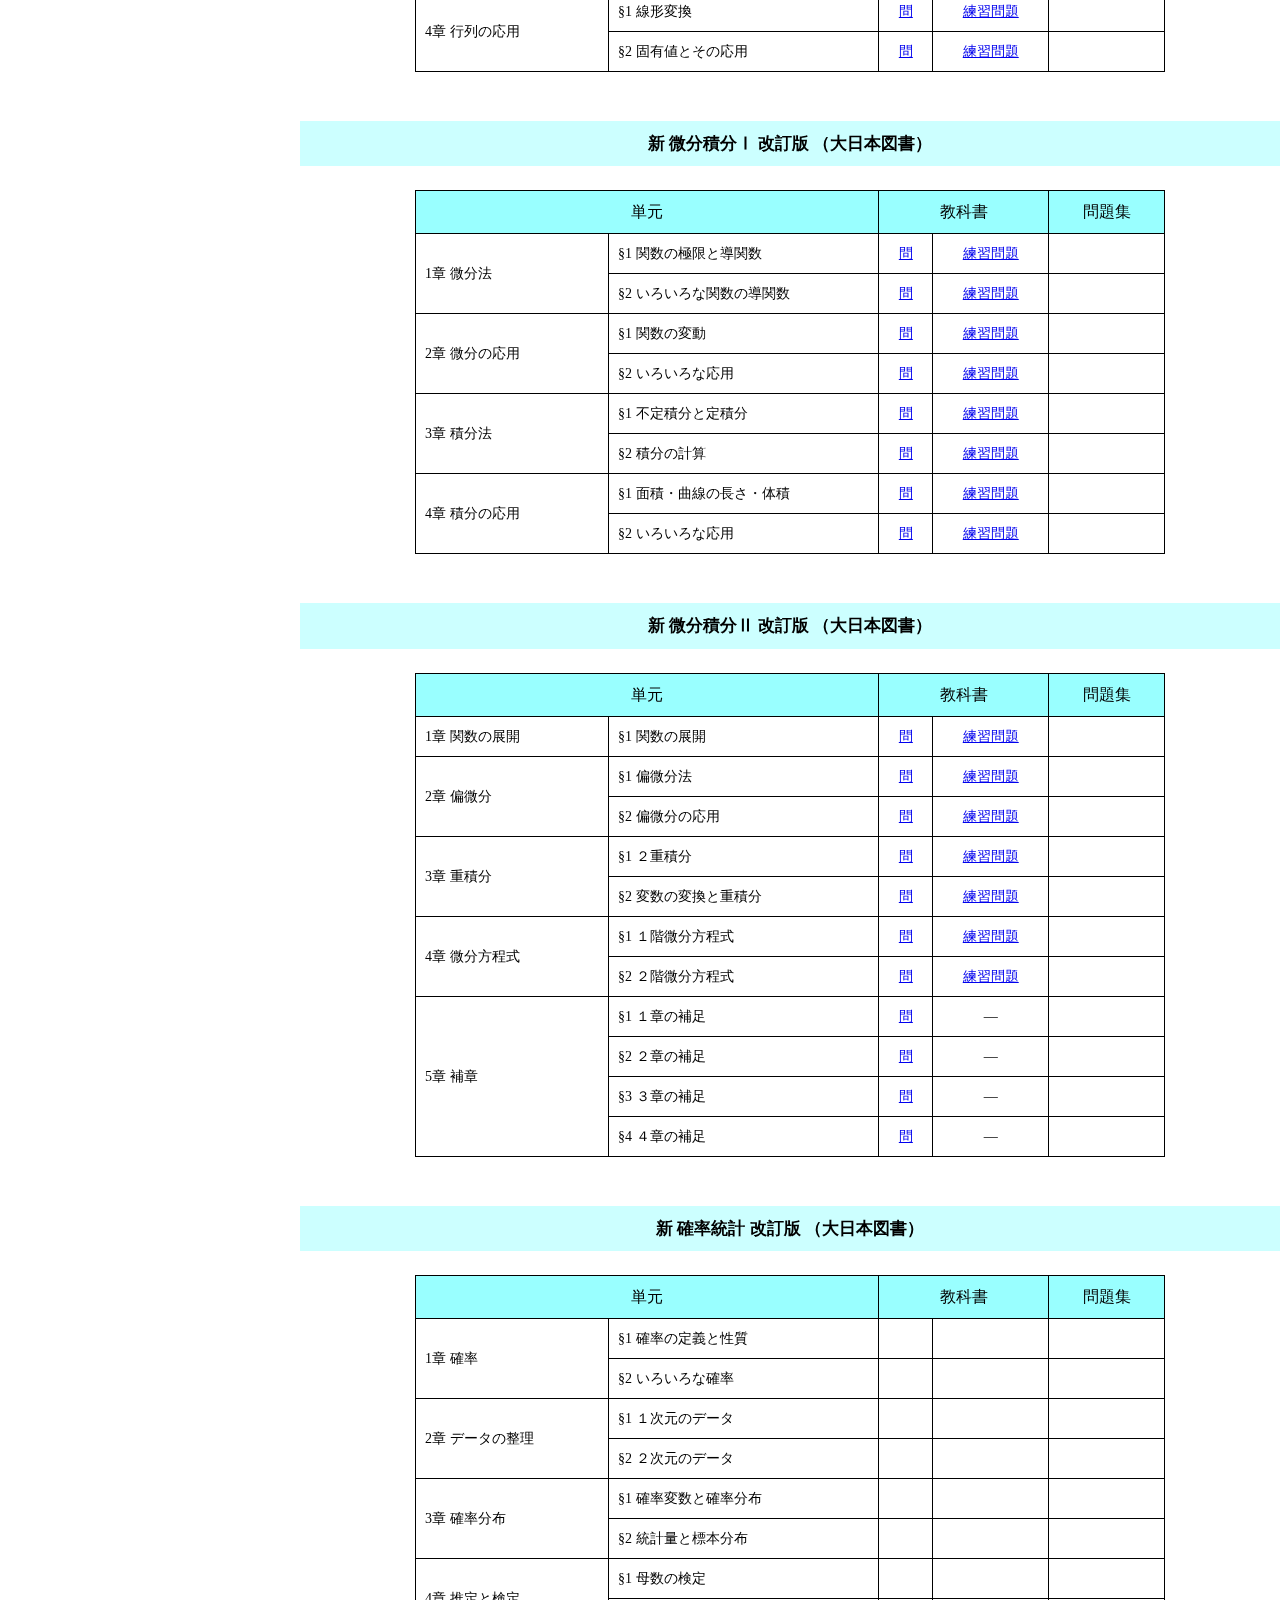
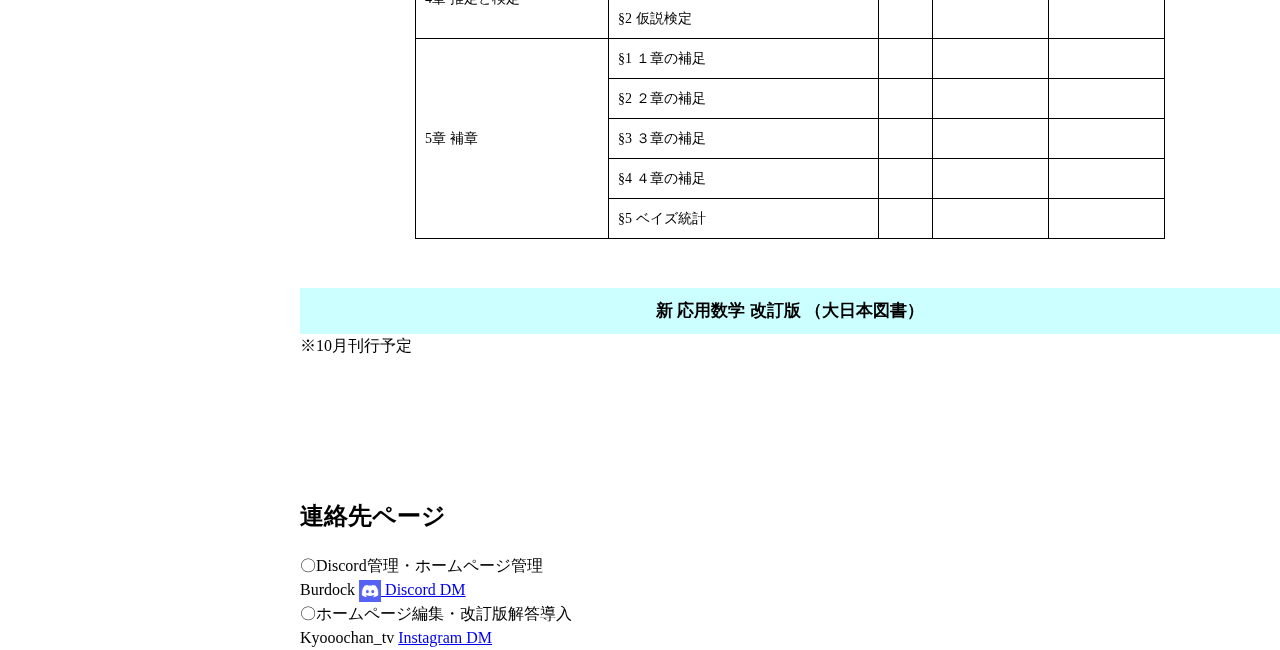
==== commit 7259b5e4: "Update index.html" ====
--- a/index.html
+++ b/index.html
@@ -3,10 +3,16 @@
 <head>
     <meta charset="UTF-8">
     <meta name="viewport" content="width=device-width, initial-scale=1.0">
+    <meta name="keyword" content="とどろき英数塾, 高専生のページ, 改訂版">
     <title>とどろき英数塾｜改訂版ページ</title>
     <link rel="stylesheet" href="./css/sanitize.css">
     <link rel="stylesheet" href="./css/style.css">
-    <link rel="stylesheet" href="./css/style2.css">
+    <meta property="og:locale" content="ja_JP">
+    <meta property="og:title" content="とどろき英数塾｜改訂版ページ">
+    <meta property="og:description" content="宇部高専で使用している教科書の少し詳しい解答例など"/>
+    <meta property="og:url" content="nct.html">
+    <meta property="og:type" content="website">
+    <meta property="og:site_name" content="とどろき英数塾｜改訂版ページ"/>
 </head>
 <body id="top" class="u-fixed-bg">
     <div id="wrapper">
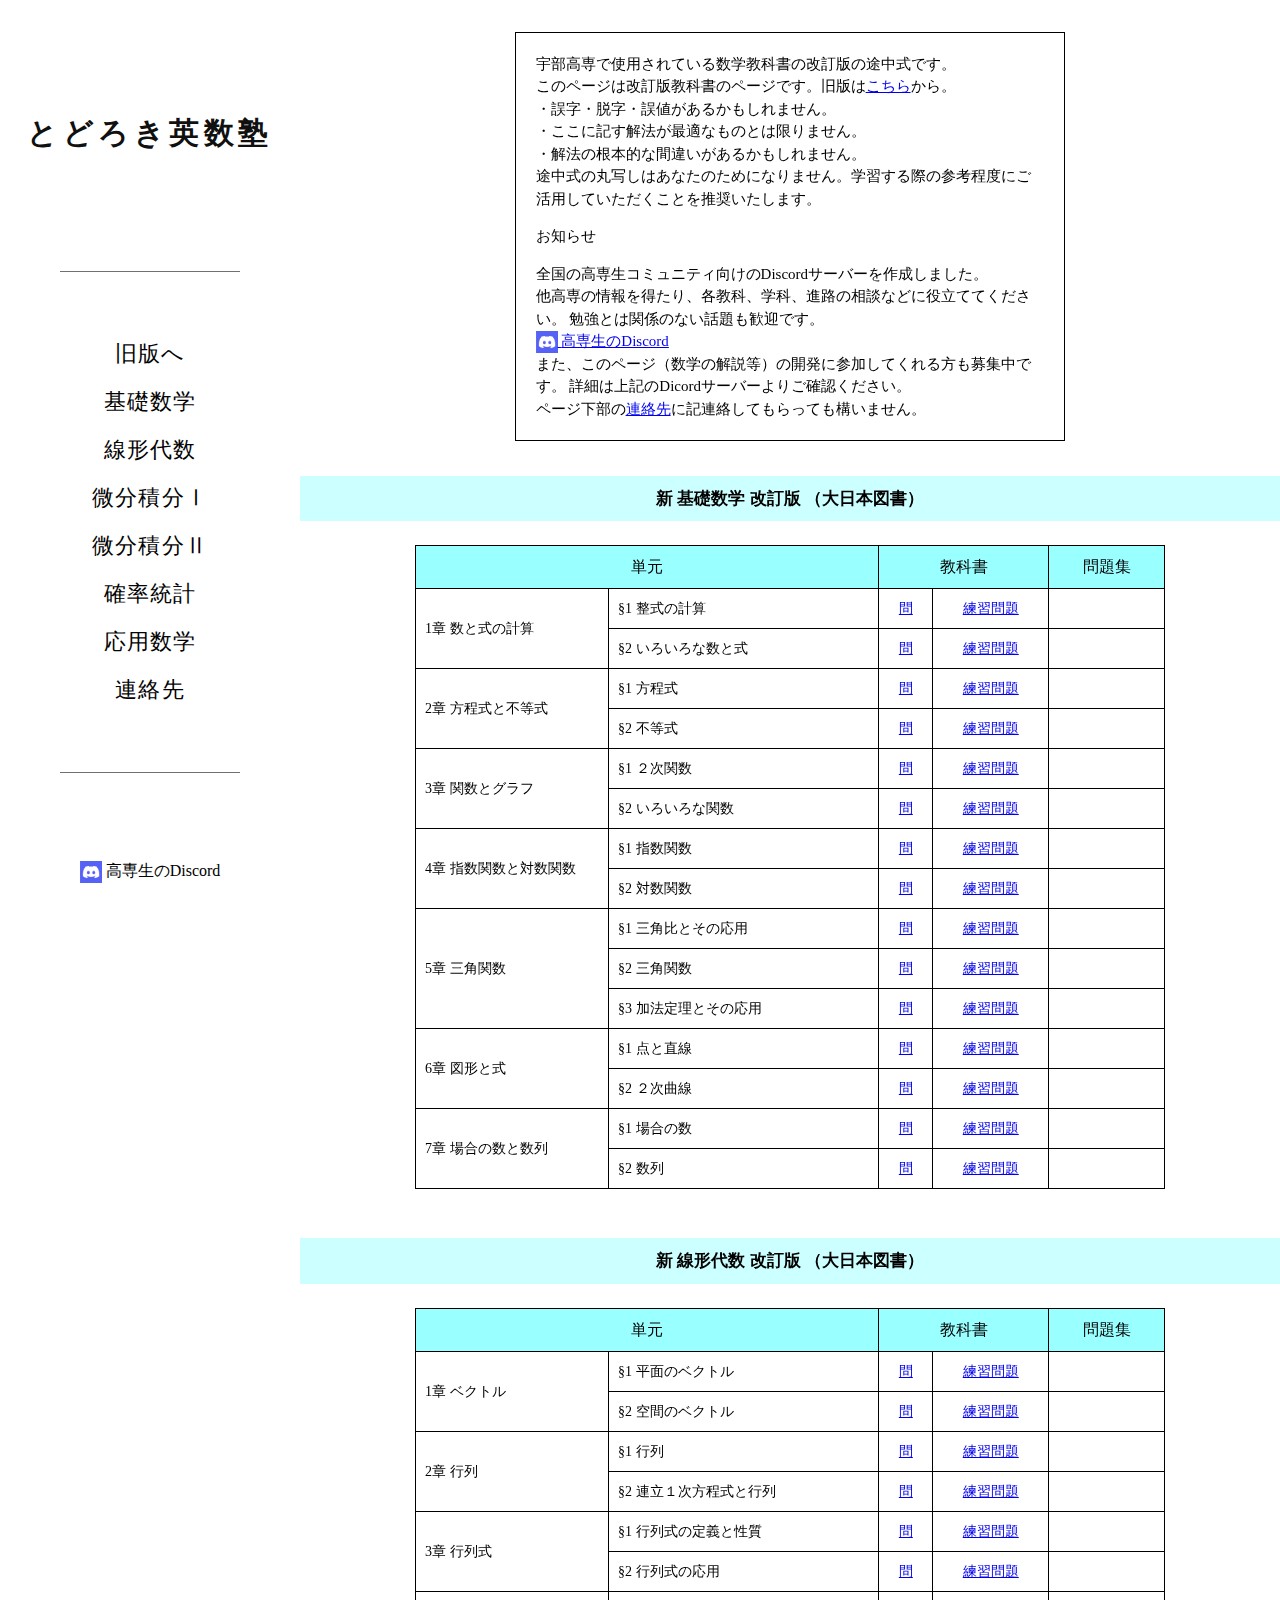
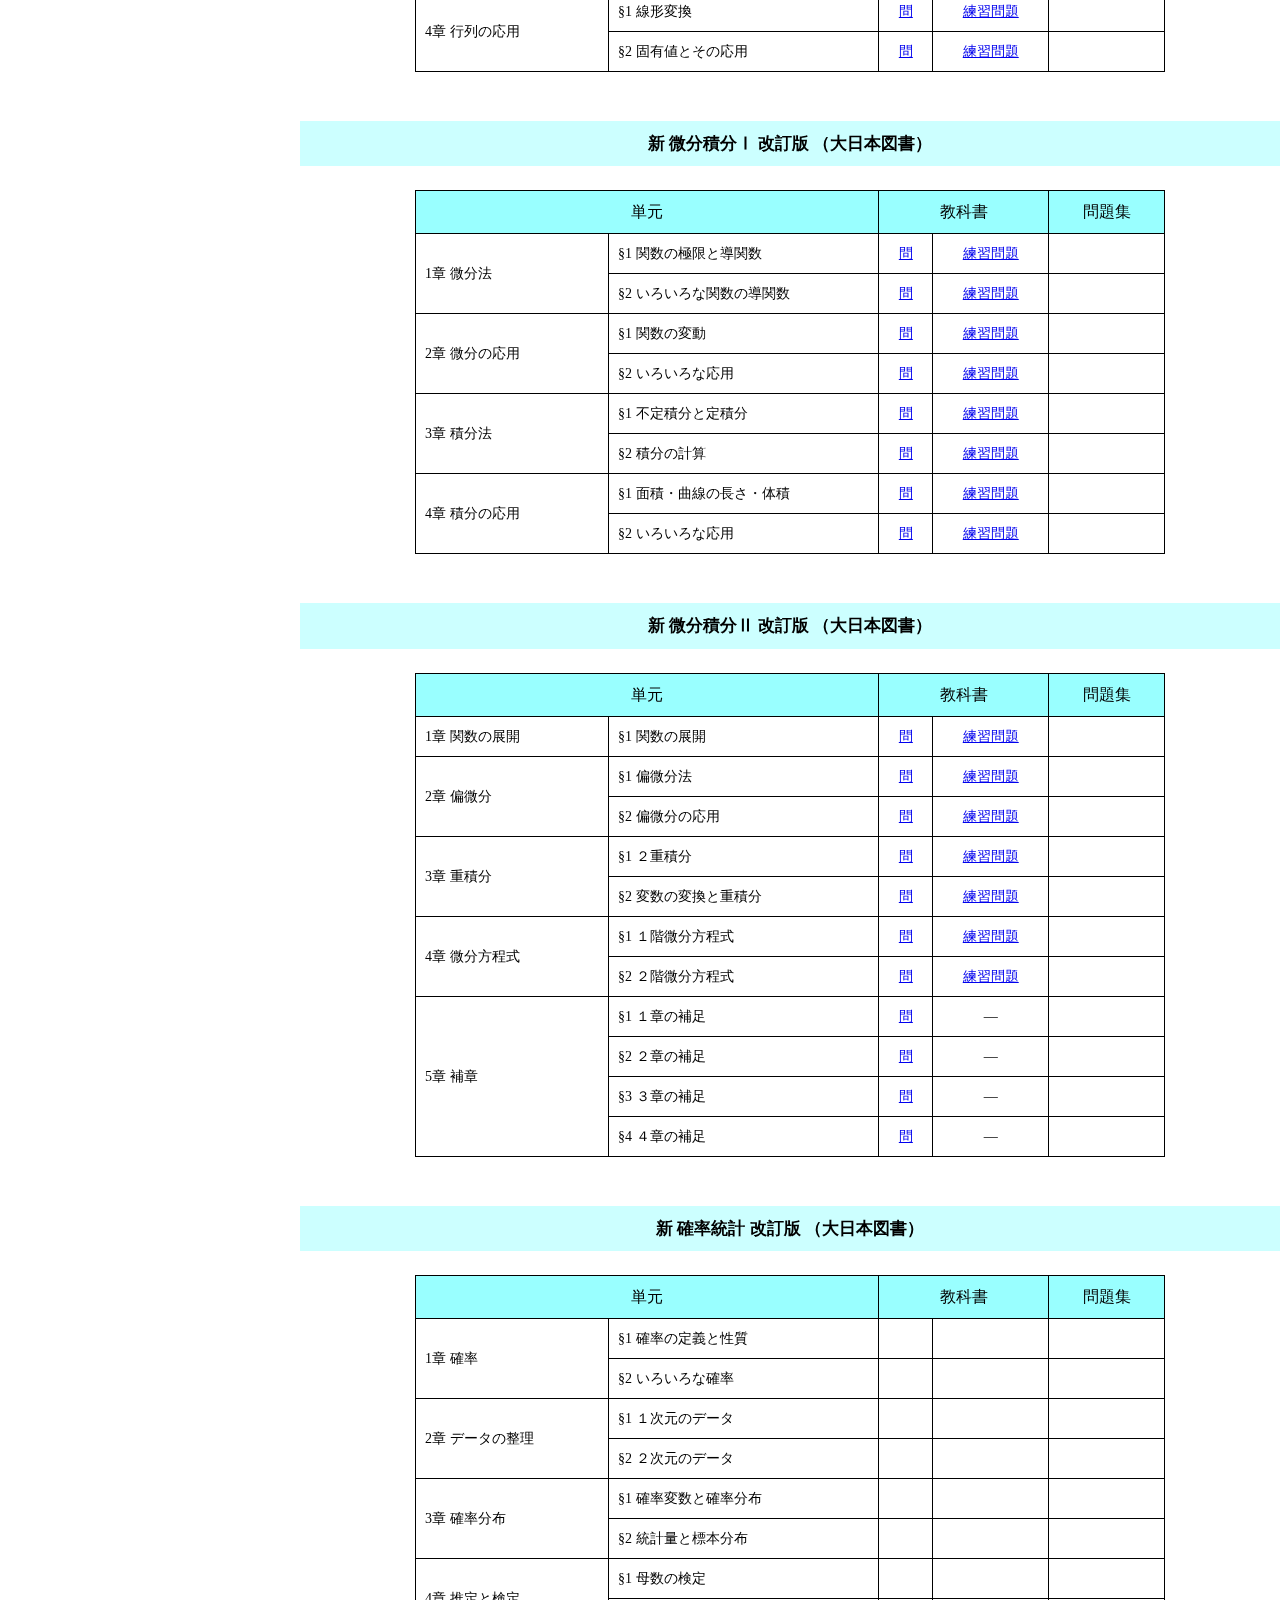
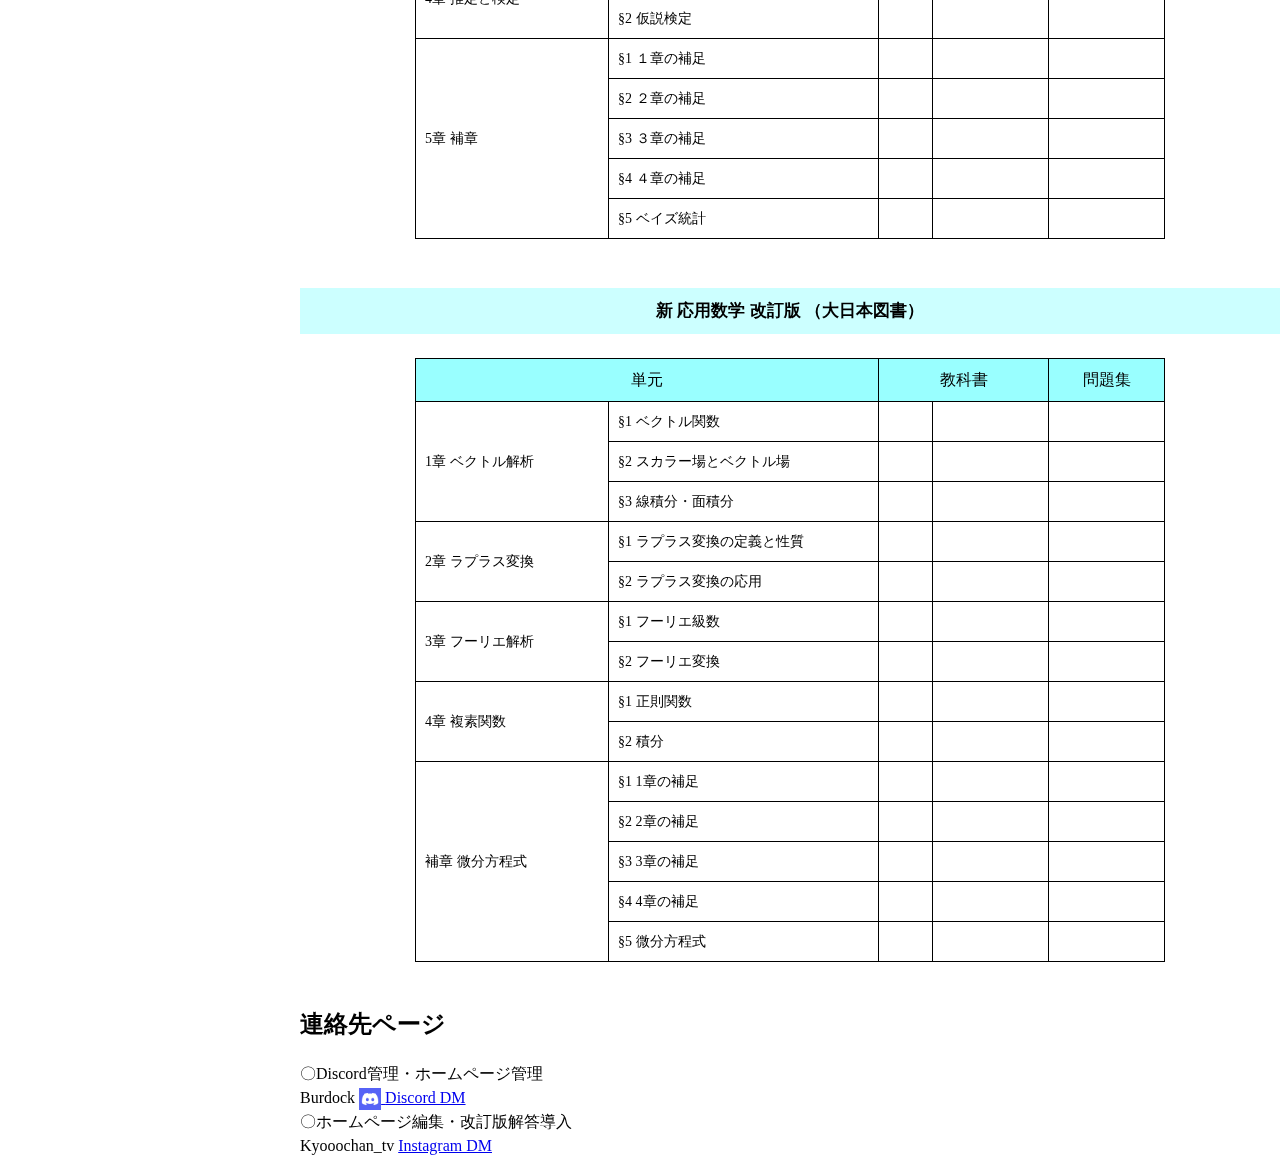
==== commit 51cf3f3c: "Update index.html" ====
--- a/index.html
+++ b/index.html
@@ -9,10 +9,11 @@
     <link rel="stylesheet" href="./css/style.css">
     <meta property="og:locale" content="ja_JP">
     <meta property="og:title" content="とどろき英数塾｜改訂版ページ">
-    <meta property="og:description" content="宇部高専で使用している教科書の少し詳しい解答例など"/>
+    <meta property="og:description" content="宇部高専で使用している教科書の少し詳しい解答例など">
     <meta property="og:url" content="nct.html">
+    <meta property="og:image" content="./img/Thumbnail.png">
     <meta property="og:type" content="website">
-    <meta property="og:site_name" content="とどろき英数塾｜改訂版ページ"/>
+    <meta property="og:site_name" content="とどろき英数塾｜改訂版ページ">
 </head>
 <body id="top" class="u-fixed-bg">
     <div id="wrapper">
@@ -20,7 +21,7 @@
             <div class="l-inner p-header__inner">
                 <div class="p-header__logo">
                     <a href="./">
-                        <h1 class="p-header__ttl">とどろき<br class="display-none">英数塾</h1>
+                        <h1 class="p-header__ttl">とどろき英数塾</h1>
                     </a>
                 </div>
                 <div class="p-header__menu-wrapper">
@@ -43,7 +44,7 @@
                 <div class="p-header__sns">
                     <a href="https://discord.com/invite/dCeU9BKnT7" target="_blank" rel="noopener noreferrer">
                         <img src="./img/discord.png" alt="" width="22" height="18">
-                        <span class="p-header__twitter">高専生のDiscord</span>
+                        <span class="p-header__discord">高専生のDiscord</span>
                     </a>
                 </div>
             </div>
@@ -535,7 +536,106 @@
                     <div class="title">
                         新 応用数学 改訂版 （大日本図書）
                     </div>
-                    <div class="u-center">※10月刊行予定<br><br><br><br><br><br></div>
+                    <br>
+                    <div class="table-container">
+                        <table>
+                            <tr>
+                                <th class="cols" colspan="2">単元</th>
+                                <th class="cols" colspan="2">教科書</th>
+                                <th class="cols" colspan="1">問題集</th>
+                            </tr>
+                            <tr>
+                                <td class="chapter" rowspan="3">1章  ベクトル解析</td>
+                                <td class="section">§1  ベクトル関数</td>
+                                <td class="link question"></td>
+                                <td class="link practice"></td>
+                                <td class="link workbook"></td>
+                            </tr>
+                            <tr>
+                                <td>§2  スカラー場とベクトル場</td>
+                                <td class="link"></td>
+                                <td class="link"></td>
+                                <td class="link"></td>
+                            </tr>
+                            <tr>
+                                <td>§3  線積分・面積分</td>
+                                <td class="link"></td>
+                                <td class="link"></td>
+                                <td class="link"></td>
+                            </tr>
+                            <tr>
+                                <td rowspan="2">2章  ラプラス変換</td>
+                                <td class="padding-r-none">§1  ラプラス変換の定義と性質</td>
+                                <td class="link"></td>
+                                <td class="link"></td>
+                                <td class="link"></td>
+                            </tr>
+                            <tr>
+                                <td>§2  ラプラス変換の応用</td>
+                                <td class="link"></td>
+                                <td class="link"></td>
+                                <td class="link"></td>
+                            </tr>
+                            <tr>
+                                <td rowspan="2">3章  フーリエ解析</td>
+                                <td>§1  フーリエ級数</td>
+                                <td class="link"></td>
+                                <td class="link"></td>
+                                <td class="link"></td>
+                            </tr>
+                            <tr>
+                                <td>§2  フーリエ変換</td>
+                                <td class="link"></td>
+                                <td class="link"></td>
+                                <td class="link"></td>
+                            </tr>
+                            <tr>
+                                <td rowspan="2">4章  複素関数</td>
+                                <td>§1  正則関数</td>
+                                <td class="link"></td>
+                                <td class="link"></td>
+                                <td class="link"></td>
+                            </tr>
+                            <tr>
+                                <td>§2  積分</td>
+                                <td class="link"></td>
+                                <td class="link"></td>
+                                <td class="link"></td>
+                            </tr>
+                            <tr>
+                                <td rowspan="5">補章  微分方程式</td>
+                                <td>§1  1章の補足</td>
+                                <td class="link"></td>
+                                <td class="link"></td>
+                                <td class="link"></td>
+                            </tr>
+                            <tr>
+                                <td>§2  2章の補足</td>
+                                <td class="link"></td>
+                                <td class="link"></td>
+                                <td class="link"></td>
+                            </tr>
+                            <tr>
+                                <td>§3  3章の補足</td>
+                                <td class="link"></td>
+                                <td class="link"></td>
+                                <td class="link"></td>
+                            </tr>
+                            <tr>
+                                <td>§4  4章の補足</td>
+                                <td class="link"></td>
+                                <td class="link"></td>
+                                <td class="link"></td>
+                            </tr>
+                            <tr>
+                                <td>§5  微分方程式</td>
+                                <td class="link"></td>
+                                <td class="link"></td>
+                                <td class="link"></td>
+                            </tr>
+                        </table>
+                    </div>
+                    <br>
                 </div>
             </section>
 
@@ -561,27 +661,6 @@
             </section>
         </main>
     </div><!-- /#wrapper -->
-    <script>
-        document.addEventListener("DOMContentLoaded", function () {
-        // ボタン要素を取得
-            var hamburgerButton = document.getElementById("js-hamburger");
-        
-            // ボタンがクリックされたときの処理を定義
-            hamburgerButton.addEventListener("click", function () {
-            // body要素にクラス "is-drawerActive" を追加
-                document.body.classList.toggle("is-drawerActive");
-            });
-
-            const menu = document.querySelector('.p-header__menu-list');
-            const menuItems = menu.querySelectorAll('a');
-
-            menuItems.forEach(function(item) {
-                item.addEventListener('click', function() {
-                    // メニューがクリックされたら、メニューを閉じる
-                    document.body.classList.toggle("is-drawerActive");
-                });
-            });
-        });
-    </script>
+    <script type="text/javascript" src="./js/script.js"></script>
 </body>
 </html>
